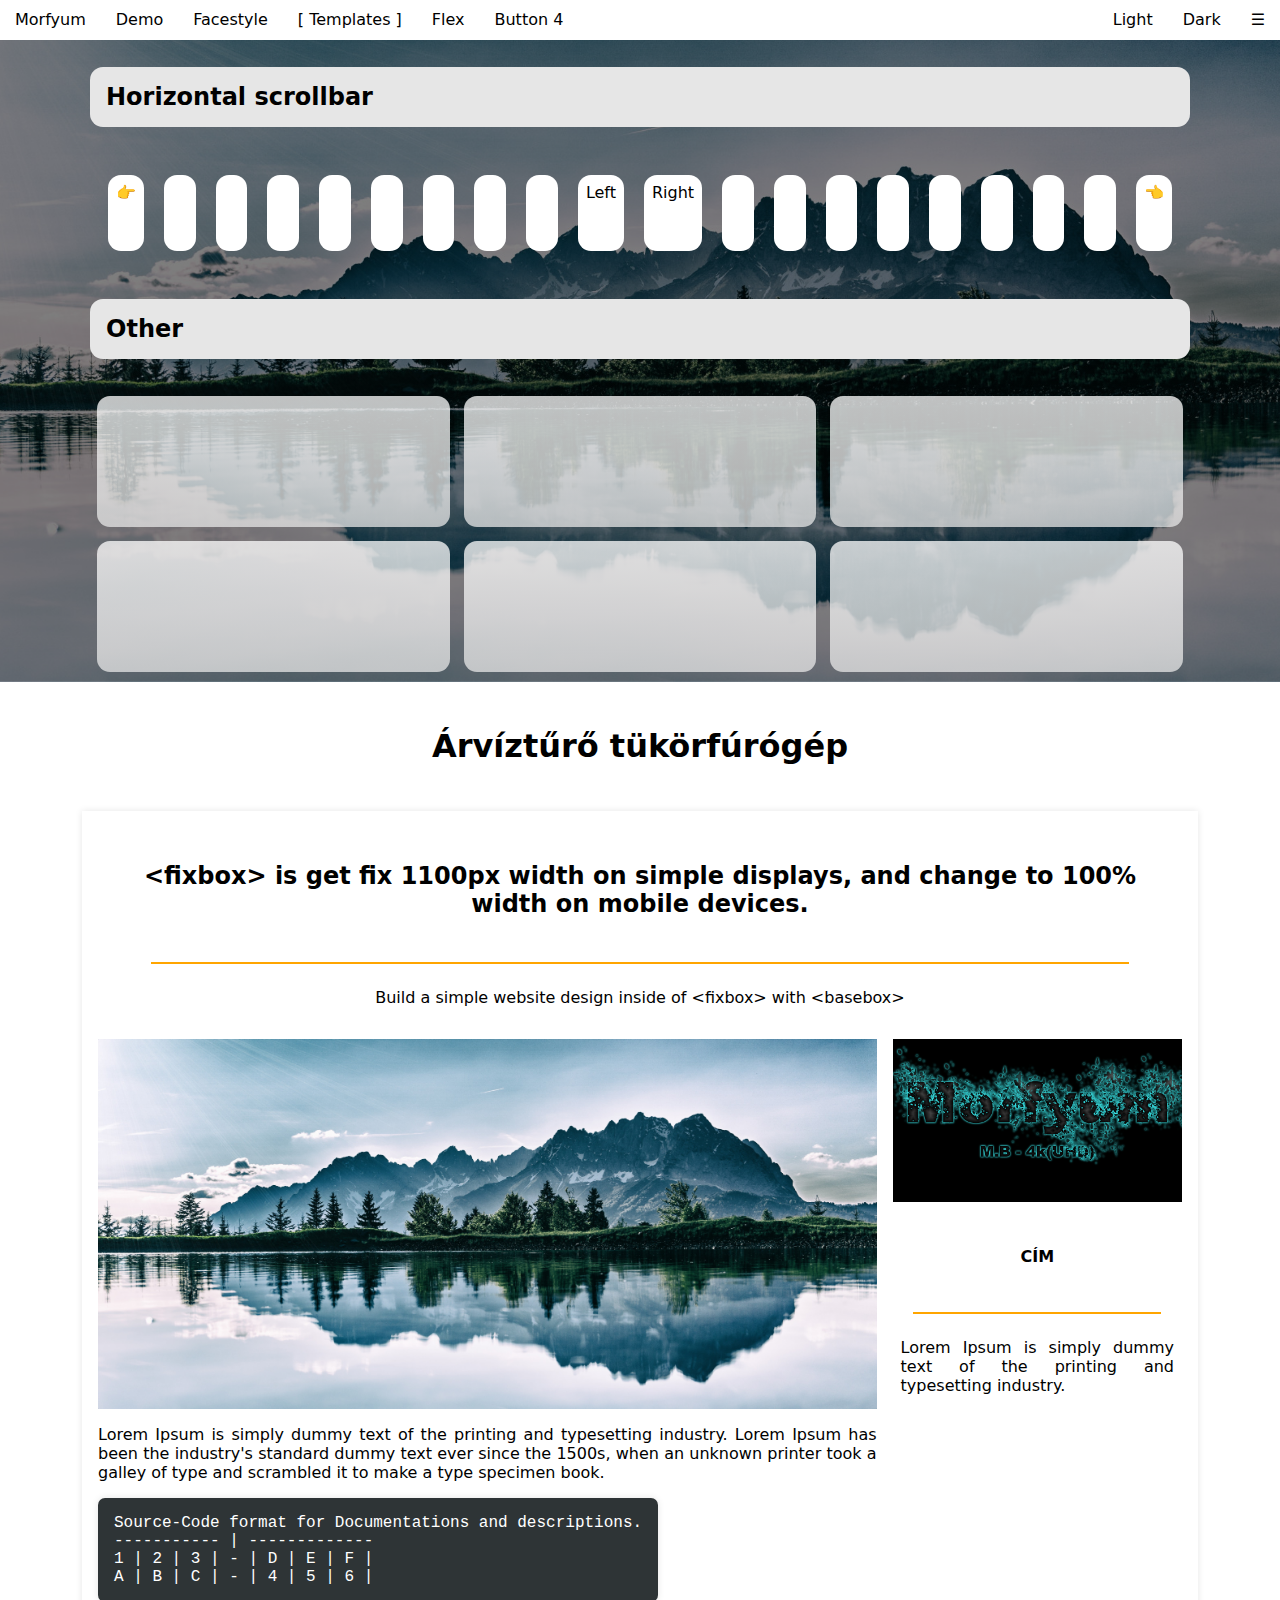
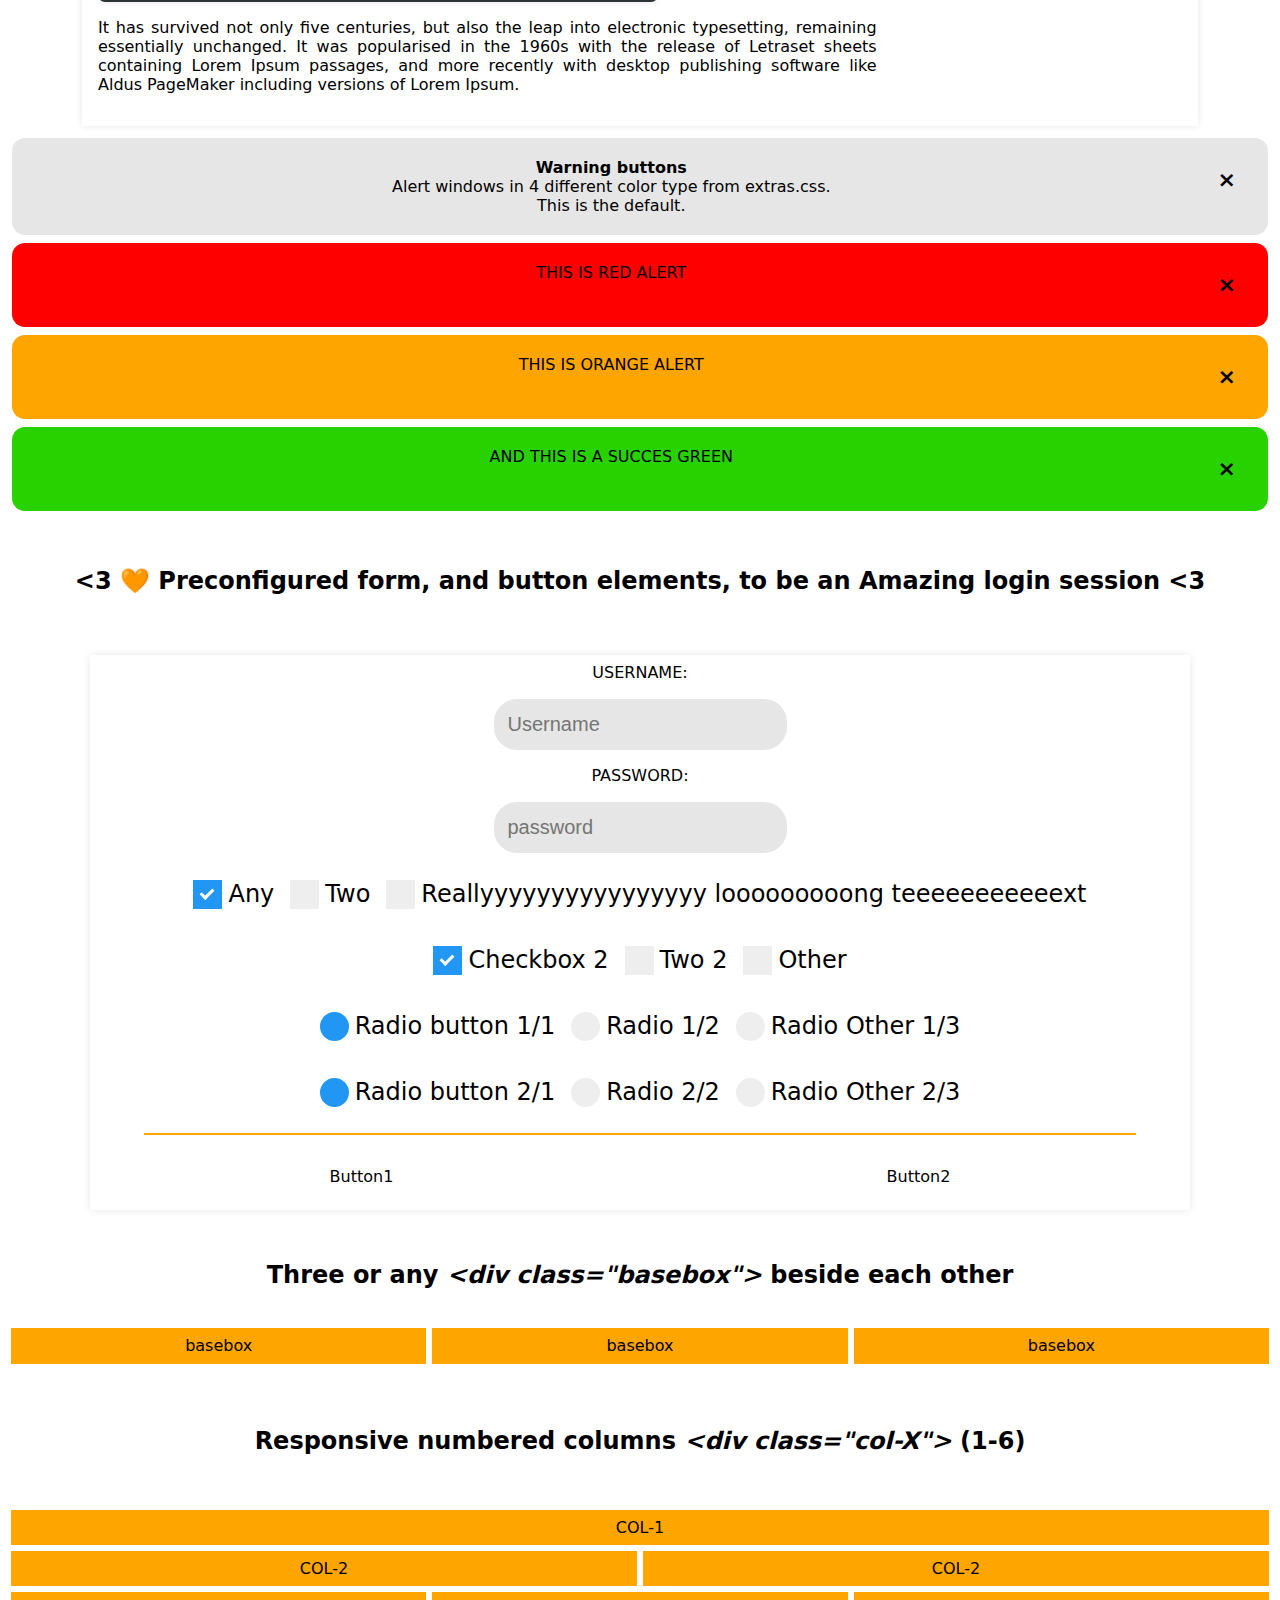
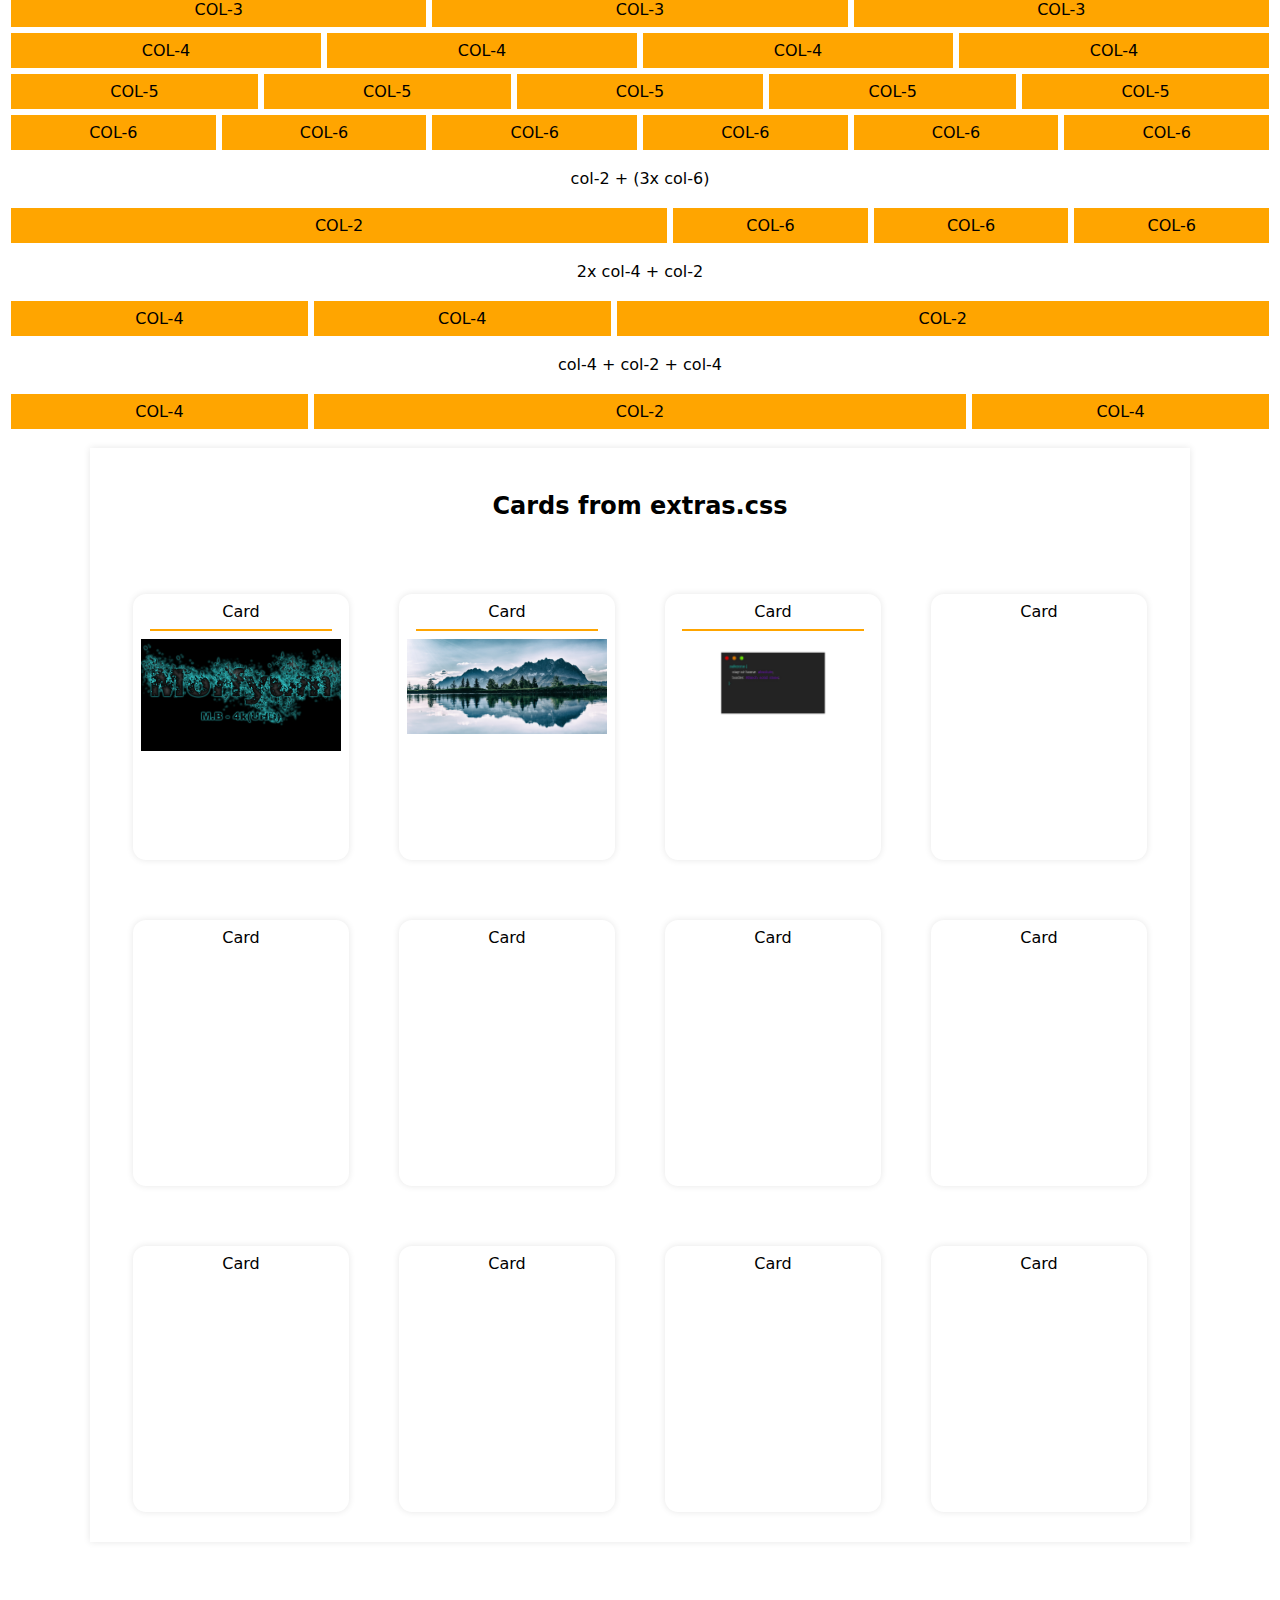
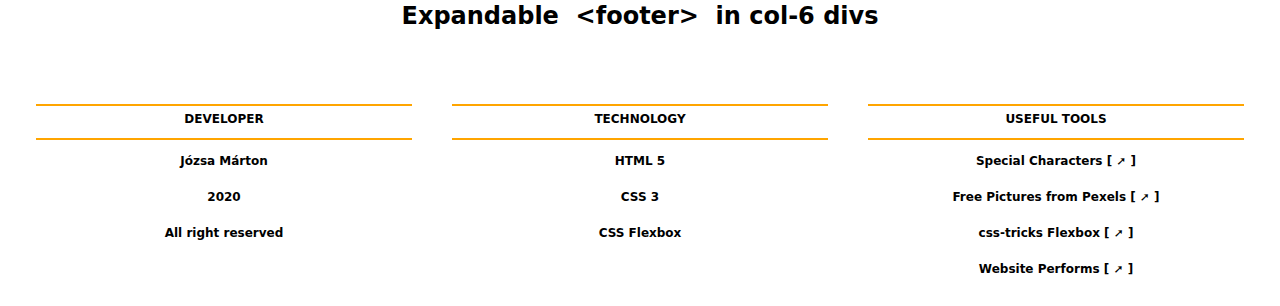
==== index.html @ 18e658c2 "🧪 Minord template changes" ====
<!DOCTYPE html>
<html lang="en">
<head>
    <meta charset="UTF-8">
    <meta name="viewport" content="width=device-width, initial-scale=1.0">
    <title>morfin</title>
	<meta
	    name="description"
	    content="Lightweight, easy, and transparant css framework for
		     beginners, and experts. This CSS use flexbox style
		     for a modern design. Maincss is self-documenting tool
		     for free. (SEO Audit)">

	<link rel="stylesheet" type="text/css" href="models/header.css">
	<link rel="stylesheet" type="text/css" href="maincss.css">
	<link rel="stylesheet" type="text/css" href="models/extras.css">
	<link rel="stylesheet" type="text/css" href="models/768p.css">
	<link rel="stylesheet" type="text/css" href="models/1280p.css">
	<link rel="stylesheet" type="text/css" href="models/2160p.css">

	<script>
		var theme = localStorage.getItem("theme");
		document.documentElement.className = theme
	</script>

</head>

<body>

	<header class="header-flex">
		<div class="header-flex-left-content">

			<nav class="header-flex-element">
				Morfyum
			</nav>

			<a href="./games/game-demo.html">
			<nav class="header-flex-element">
				Demo
			</nav>
			</a>


			<a href="models/facestyle/facestyle.html">
				<nav class="header-flex-element">
					Facestyle
				</nav>
			</a>

			<div onclick="headerDropdown()" class="header-flex-element">
				[ Templates ]
					<div id="headerDropdown" class="header-flex-dropdown">

						<div class="dropdown-background">

							<nav class="header-flex-element"> Menu 1 </nav>

							<nav class="header-flex-element"> Menu 2 </nav>

							<nav class="header-flex-element"> Menu 3 </nav>

						</div>

					</div>


			</div>

			<a href="./flex.html">
			<nav class="header-flex-element">
				Flex
			</nav>
			</a>

			<nav class="header-flex-element">
				Button 4
			</nav>


			<div class="header-flex-right-content">

				<div class="header-flex-element theme-button thb-light" onclick="setTheme('light')">
						Light
				</div>
				<div class="header-flex-element theme-button thb-dark" onclick="setTheme('dark')">
						Dark
				</div>

				<div onclick="settingsBar()" class="header-flex-element">
					☰
					<div id="settingsBar" class="header-flex-dropdown">
						<div class="dropdown-background">

							<nav class="header-flex-element basebox">
								Right menu Button 1
							</nav>

							<nav class="header-flex-element basebox">
								Right menu Button 2
							</nav>

						</div>
					</div>

				</div>


			</div>


		</div>
	</header>

	<!--header>
		<div class="topnav" id="myTopnav">
		    <a href="#mainpage" class="active">INDEX.html</a>
		    <a href="#">Bolt</a>
		    <a href="#blog">Blog</a>
		    <a href="#it-services">IT Services</a>
		    <div class="dropdown">
		        <div class="dropbtn">Egyéb
		            <i class="fa fa-caret-down"></i>
		        </div>
		        <div class="dropdown-content">
		            <a href="#">Link 1</a>
		            <a href="#">Link 2</a>
		            <a href="#">Link 3</a>
		        </div>
		    </div>
		    <a href="{% url 'about' %}">About</a>
		    <a href="javascript:void(0);" style="font-size:15px;" class="icon" onclick="myFunction()">&#9776;</a>

		    <a href="#login" class="rightnav">Login</a>
		    <a href="#regist" class="rightnav">Regist</a>
		</div>

		<script>
		    function myFunction() {
		        var x = document.getElementById("myTopnav");
		        if (x.className === "topnav") {
		            x.className += " responsive";
		        } else {
		            x.className = "topnav";
		        }
		    }
		</script>

	</header-->


<!--div class="popup">
		<span class="closebtn" onclick="this.parentElement.style.display='none';">&times;</span>
		<strong>Popup</strong><br>

	<div class="basebox row testbox">
	</div>

</div-->


<div class="basebox center img-background-index" >
	<div class="basebox row center">
		<div class="basebox over-title">
			<h2 class="text-left fg1 border-radius">Horizontal scrollbar</h2>
		</div>
	</div>

	<div class="basebox over-title center">
	<div class="horizontal-scroll">
		<div class="full-center top-box-link" id="tbl_first"><a href="#tbl_last">👉</a></div>
		<div class="center top-box-link"></div>
		<div class="center top-box-link"></div>
		<div class="center top-box-link"></div>
		<div class="center top-box-link"></div>
		<div class="center top-box-link"></div>
		<div class="center top-box-link"></div>
		<div class="center top-box-link"></div>
		<div class="center top-box-link"></div>
		<div class="full-center top-box-link">Left</div>
		<div class="full-center top-box-link">Right</div>
		<div class="center top-box-link"></div>
		<div class="center top-box-link"></div>
		<div class="center top-box-link"></div>
		<div class="center top-box-link"></div>
		<div class="center top-box-link"></div>
		<div class="center top-box-link"></div>
		<div class="center top-box-link"></div>
		<div class="center top-box-link"></div>
		<div class="full-center top-box-link" id="tbl_last"><a href="#tbl_first">👈</a></div>
	</div>
	</div>

	<div class="basebox row center">
		<div class="basebox over-title">
			<h2 class="text-left fg1 br">Other</h2>
		</div>
	</div>

	<div class="basebox over-title center margin">
		<div class="center col-3 top-wide-box-link"></div>
		<div class="center col-3 top-wide-box-link"></div>
		<div class="center col-3 top-wide-box-link"></div>
		<div class="center col-3 top-wide-box-link"></div>
		<div class="center col-3 top-wide-box-link"></div>
		<div class="center col-3 top-wide-box-link"></div>
	</div>

	<!--div class="basebox">
		<img src="02.jpg" alt="Background of index landing: Lake with mountains">
	</div-->

</div>

<div class="basebox row center margin">
	<h1>Árvíztűrő tükörfúrógép</h1>
</div>


<div class="basebox center">

	<div class="fixbox padding">

		<div class="basebox col padding center">
			<h2> &#60;fixbox&#62; is get fix 1100px width on simple displays, and change to 100% width on mobile devices.</h2><hr>
			<p>Build a simple website design inside of &#60;fixbox&#62; with &#60;basebox&#62;</p>
		</div>

		<div class="basebox col-2 padding text-justify">
			<img src="02.jpg" alt="lake with mountains example for post">
			<p>Lorem Ipsum is simply dummy text of the printing and typesetting industry. Lorem Ipsum has been the industry's standard dummy text ever since the 1500s, when an unknown printer took a galley of type and scrambled it to make a type specimen book.</p>
			<div class="source-code">
			Source-Code format for Documentations and descriptions.<br>
			----------- | -------------<br>
			1 | 2 | 3 | - | D | E | F |<br>
			A | B | C | - | 4 | 5 | 6 |
			</div>
			<p>It has survived not only five centuries, but also the leap into electronic typesetting, remaining essentially unchanged. It was popularised in the 1960s with the release of Letraset sheets containing Lorem Ipsum passages, and more recently with desktop publishing software like Aldus PageMaker including versions of Lorem Ipsum.</p>
		</div>

		<div class="basebox col-5 padding">

			<div class="basebox"  style=" align-self: flex-start;">


					<div class="basebox col">
						<img src="01.jpg" alt="Morfyum image in right menu">
					</div>
					<div class="basebox col padding">
						<h4>CÍM</h4><hr>
						<p>Lorem Ipsum is simply dummy text of the printing and typesetting industry.</p>
					</div>


			</div>

		</div>

	</div>

</div>


<div class="basebox row center margin">

	<div class="alert">
		<span class="closebtn" onclick="this.parentElement.style.display='none';">&times;</span>
		<strong>Warning buttons</strong><br>
		Alert windows in 4 different color type from extras.css. <br> This is the default.
	</div>
	<div class="alert red">
		<span class="closebtn" onclick="this.parentElement.style.display='none';">&times;</span>
		THIS IS RED ALERT
	</div>
	<div class="alert orange">
		<span class="closebtn" onclick="this.parentElement.style.display='none';">&times;</span>
		THIS IS ORANGE ALERT
	</div>
	<div class="alert green">
		<span class="closebtn" onclick="this.parentElement.style.display='none';">&times;</span>
		AND THIS IS A SUCCES GREEN
	</div>


</div>

<div class="basebox center margin padding">
	<h2>&#60;3 🧡 Preconfigured form, and button elements, to be an Amazing login session &#60;3</h2>
</div>

<div class="basebox center margin padding">

	<form class="fixbox">
		<div class="basebox col center padding">USERNAME:</div>
		<div class="basebox col center"><input type="text" placeholder="Username"></div>

		<div class="basebox col center padding">PASSWORD:</div>
		<div class="basebox col center"><input type="password" placeholder="password"></div>

		<div class="basebox margin-soft center padding">

			<label for="any" class="checkbox-label margin">
				Any
				<input id="any" type="checkbox" checked="checked">
				<span class="checkmark"></span>
			</label>

			<label for="two" class="checkbox-label margin">
				Two
				<input id="two" type="checkbox">
				<span class="checkmark"></span>
			</label>

			<label for="tooloong" class="checkbox-label margin">
				Reallyyyyyyyyyyyyyyyy looooooooong teeeeeeeeeeext
				<input id="tooloong" type="checkbox">
				<span class="checkmark"></span>
			</label>

		</div>
		<div class="basebox margin-soft center padding">
			<label for="checkbox2" class="checkbox-label margin">
				Checkbox 2
				<input id="checkbox2" type="checkbox" checked="checked">
				<span class="checkmark"></span>
			</label>
			<label for="two2" class="checkbox-label margin">
				Two 2
				<input id="two2" type="checkbox">
				<span class="checkmark"></span>
			</label>
			<label for="other2" class="checkbox-label margin">
				Other
				<input id="other2" type="checkbox">
				<span class="checkmark"></span>
			</label>
		</div>



		<div class="basebox margin-soft center padding">
			<label for="radiobutt01" class="checkbox-label margin">
				Radio button 1/1
				<input id="radiobutt01" type="radio" checked="checked" name="test01">
				<span class="radiomark"></span>
			</label>
			<label for="radio2" class="checkbox-label margin">
				Radio 1/2
				<input id="radio2" type="radio" name="test01">
				<span class="radiomark"></span>
			</label>
			<label for="radiOther" class="checkbox-label margin">
				Radio Other 1/3
				<input id="radiOther" type="radio" name="test01">
				<span class="radiomark"></span>
			</label>
		</div>

		<div class="basebox margin-soft center padding">
			<label for="radiobutt03" class="checkbox-label margin">
				Radio button 2/1
				<input id="radiobutt03" type="radio" checked="checked" name="test02">
				<span class="radiomark"></span>
			</label>
			<label for="radio4" class="checkbox-label margin">
				Radio 2/2
				<input id="radio4" type="radio" name="test02">
				<span class="radiomark"></span>
			</label>
			<label for="radiOther2" class="checkbox-label margin">
				Radio Other 2/3
				<input id="radiOther2" type="radio" name="test02">
				<span class="radiomark"></span>
			</label>
		</div>

		<hr>
		<div class="basebox row padding gap">
			<div class="basebox button center">Button1</div>
			<div class="basebox button center">Button2</div>
		</div>

	</form>

</div>


<div class="basebox margin center">
	<h2>Three or any <i>&#60;div class="basebox"&#62;</i> beside each other</h2>
	<div class="basebox margin-soft center padding testbox" >basebox</div>
	<div class="basebox margin-soft center padding testbox" >basebox</div>
	<div class="basebox margin-soft center padding testbox" >basebox</div>
</div>

<div class="basebox margin">
	<div class="basebox col margin center padding">
		<h2>Responsive numbered columns <i>&#60;div class="col-X"&#62;</i> (1-6)</h2>
	</div>

	<div class="testbox col-1 margin-soft padding center ">
   		COL-1
	</div>
	<div class="testbox col-2 margin-soft padding center">
	   COL-2
	</div>
	<div class="testbox col-2 margin-soft padding center">
	   COL-2
	</div>

	<div class="testbox col-3 margin-soft padding center">
	   COL-3
	</div>
	<div class="testbox col-3 margin-soft padding center">
	   COL-3
	</div>
	<div class="testbox col-3 margin-soft padding center">
	   COL-3
	</div>

	<div class="testbox col-4 margin-soft padding center">
	   COL-4
	</div>
	<div class="testbox col-4 margin-soft padding center">
	   COL-4
	</div>
	<div class="testbox col-4 margin-soft padding center">
	   COL-4
	</div>
	<div class="testbox col-4 margin-soft padding center">
	   COL-4
	</div>

	<div class="testbox col-5 margin-soft padding center">
	   COL-5
	</div>
	<div class="testbox col-5 margin-soft padding center">
	   COL-5
	</div>
	<div class="testbox col-5 margin-soft padding center">
	   COL-5
	</div>
	<div class="testbox col-5 margin-soft padding center">
	   COL-5
	</div>
	<div class="testbox col-5 margin-soft padding center">
	   COL-5
	</div>

	<div class="testbox col-6 margin-soft padding center">
	   COL-6
	</div>
	<div class="testbox col-6 margin-soft padding center">
	   COL-6
	</div>
	<div class="testbox col-6 margin-soft padding center">
	   COL-6
	</div>
	<div class="testbox col-6 margin-soft padding center">
	   COL-6
	</div>
	<div class="testbox col-6 margin-soft padding center">
	   COL-6
	</div>
	<div class="testbox col-6 margin-soft padding center">
	   COL-6
	</div>

<div class="basebox col margin padding center">col-2 + (3x col-6)</div>

	<div class="testbox col-2 margin-soft padding center">
   		COL-2
	</div>
	<div class="testbox col-6 margin-soft padding center">
	   COL-6
	</div>
	<div class="testbox col-6 margin-soft padding center">
	   COL-6
	</div>
	<div class="testbox col-6 margin-soft padding center">
	   COL-6
	</div>

	<div class="basebox col margin padding center">2x col-4 + col-2</div>
	<div class="testbox col-4 margin-soft padding center">
   		COL-4
	</div>
	<div class="testbox col-4 margin-soft padding center">
   		COL-4
	</div>
	<div class="testbox col-2 margin-soft padding center">
   		COL-2
	</div>

	<div class="basebox col margin padding center">col-4 + col-2 + col-4</div>
	<div class="testbox col-4 margin-soft padding center">
   		COL-4
	</div>
	<div class="testbox col-2 margin-soft padding center">
   		COL-2
	</div>
	<div class="testbox col-4 margin-soft padding center">
   		COL-4
	</div>

</div>


<div class="basebox margin center" style="">
	<div class="fixbox margin center">
		<div class="basebox col margin center"><h2>Cards from <strong>extras.css</strong></h2></div>
		<div class=" center card" style="">
			Card<hr>
			<a href="01.jpg">
				<img src="01.jpg" alt="Basebox example: morfyum">
			</a>
		</div>
		<div class=" center card" style="">
			Card<hr>
			<a href="02.jpg">
				<img src="02.jpg" alt="Basebox example: Lake with mountains">
			</a>
		</div>
		<div class=" center card" style="">Card<hr><a href="03.jpg"><img src="03.jpg" alt="Basebox example: stay-at-home css"></a></div>
		<div class=" center card" style="">Card</div>
		<div class=" center card" style="">Card</div>
		<div class=" center card" style="">Card</div>
		<div class=" center card" style="">Card</div>
		<div class=" center card" style="">Card</div>
		<div class=" center card" style="">Card</div>
		<div class=" center card" style="">Card</div>
		<div class=" center card" style="">Card</div>
		<div class=" center card" style="">Card</div>
	</div>
</div>

<div class="basebox margin center padding">
   <h2>Expandable &#160;&#60;footer&#62;&#160; in col-6 divs</h2>
</div>


<footer class="basebox center">

	<div class="basebox col-6">
		<hr><div class="basebox col center">DEVELOPER</div><hr>
		<div class="basebox col center padding">Józsa Márton</div>
		<div class="basebox col center padding">2020</div>
		<div class="basebox col center padding">All right reserved</div>
		<div class="basebox col center padding"></div>
	</div>

	<div class="basebox col-6">
		<hr><div class="basebox col center">TECHNOLOGY</div><hr>
		<div class="basebox col center padding">HTML 5</div>
		<div class="basebox col center padding">CSS 3</div>
		<div class="basebox col center padding">CSS Flexbox</div>
		<div class="basebox col center padding"></div>
	</div>

	<div class="basebox col-6">
		<hr><div class="basebox col center">USEFUL TOOLS</div><hr>
		<div class="basebox col center padding"><a href="https://www.whatsmyip.org/html-characters/" target="blank_10">Special Characters [ ➚ ]</a></div>
		<div class="basebox col center padding"><a href="https://www.pexels.com/" target="blank_10">Free Pictures from Pexels [ ➚ ]</a></div>
		<div class="basebox col center padding"><a href="https://css-tricks.com/snippets/css/a-guide-to-flexbox/" target="blank_10">css-tricks Flexbox [ ➚ ]</a></div>
		<div class="basebox col center padding"><a href="https://web.dev/measure/" target="blank_11">Website Performs [ ➚ ]</a></div>
	</div>

</footer>

</body>
</html>


<script>
	/* Set Theme with buttons */
	function setTheme(theme) {
		document.documentElement.className = theme
		localStorage.setItem("theme", theme);
		theme = localStorage.getItem("theme");
	}
</script>

<script>
 	/* When the user clicks on the button,
	toggle between hiding and showing the dropdown content */
	function headerDropdown() {
		document.getElementById("headerDropdown").classList.toggle("show");
	}

	function settingsBar() {
		document.getElementById("settingsBar").classList.toggle("show");
	}

	// Close the dropdown if the user clicks outside of it
	window.onclick = function(event) {
		if (!event.target.matches('.header-flex-element')) {
		    var dropdowns = document.getElementsByClassName("header-flex-dropdown");
		    var i;
		    for (i = 0; i < dropdowns.length; i++) {
				var openDropdown = dropdowns[i];
				if (openDropdown.classList.contains('show')) {
					openDropdown.classList.remove('show');
				}
		    }
		}
	}
</script>
---- models/header.css ----
.topnav {
    overflow: hidden;
    background-color: rgba(51, 51, 51, 1); #333333
}

.topnav a {
    float: left;
    display: block;
    color: #fff;
    text-align: center;
    padding: 14px 16px;
    text-decoration: none;
    font-size: 17px;
}

.active {
    /*background-color: rgba(200, 200, 200);*/
    background-color: rgba(240, 240, 240);
    color: #000 !important;
}

.topnav .icon {
    display: none;
}

.dropdown {
    float: left;
    overflow: hidden;
}

.dropdown .dropbtn {
font-size: 17px;
border: none;
outline: none;
color: white;
padding: 14px 16px;
background-color: inherit;
font-family: inherit;
margin: 0;
}

.dropdown-content {
display: none;
position: absolute;
background-color: #f9f9f9;
min-width: 160px;
box-shadow: 0px 8px 16px 0px rgba(0,0,0,0.2);
z-index: 1;
}

.dropdown-content a {
float: none;
color: black;
padding: 12px 16px;
text-decoration: none;
display: block;
text-align: left;
}

.topnav a:hover, .dropdown:hover .dropbtn {
background-color: #555;
color: white;
}

.dropdown-content a:hover {
background-color: #ddd;
color: black;
}

.dropdown:hover .dropdown-content {
display: block;
}

@media screen and (max-width: 768px) {
    .topnav a:not(:first-child), .dropdown .dropbtn {
        display: none;
    }
    .topnav a.icon {
        float: right;
        display: block;
    }
}

@media screen and (max-width: 768px) {
    .topnav.responsive {position: relative;}
    .topnav.responsive .icon {
    position: absolute;
    right: 0;
    top: 0;
    }
    .topnav.responsive a {
    float: none;
    display: block;
    text-align: left;
    }
    .topnav.responsive .dropdown {float: none;}
    .topnav.responsive .dropdown-content {position: relative;}
    .topnav.responsive .dropdown .dropbtn {
    display: block;
    width: 100%;
    text-align: left;
    }
}

/* SELF */
.rightnav{
    float: right;
    right: 0px;
    margin-right: 0px;
    text-align: right;
    display: inline-flex;
}

@media screen and (min-width: 2160px) {

	.topnav a {
	  font-size: 3rem;
	}
	.dropdown .dropbtn {
	  font-size: 3rem;
	}

}
---- maincss.css ----
/* Move all css file into the one "productcss.css" file.
	find . -name "*.css" -exec cat {} \; > productcss.css. */

/* ##### IMPORTED ITEMS ##### */
/*@import "models/header.css";
@import "models/768p.css";
@import "models/1280p.css";
@import "models/2160p.css";
@import "models/extras.css";*/

/* import google-fonts */
/*
@import url('https://fonts.googleapis.com/css?family=Work+Sans:100,200,300,400,500,600,700,800,900&display=swap&subset=latin-ext');
*/
/* ##### IMPORTED ITEMS END ##### */

/*
  GUIDE-FLEXBOX: https://css-tricks.com/snippets/css/a-guide-to-flexbox/
  GUIDE-GRID: https://css-tricks.com/snippets/css/complete-guide-grid/
*/

/* ##### GLOBAL VARIABLES ##### */
:root,
:root.light {
    --default-background: rgba(255, 255, 255, 1);
    --default-font: rgba(0, 0, 0, 1);
    --default-item: rgba(230, 230, 230, 1);
}
:root.dark {
    --default-background: rgba(46, 52, 54, 1);
    --default-font: rgba(255, 255, 255, 1);
    --default-item: rgba(30, 30, 30, 1);
}
:root {
    /* COLOR DEFINITIONS */
    --default-orange: rgba(255, 165, 0, 1);
    --default-red: rgba(255, 0, 0, 1);
    --default-green: rgba(40, 210, 0, 1);

    /* STYLE DEFINITIONS*/
    --default-border-radius: var(--border-radius);
    --default-padding: var(--padding) ;
    --default-margin: var(--margin);

    --border-radius-hard: 27px;
    --border-radius:13px;
    --border-radius-soft: 7px;

    --padding-hard: 1rem;
    --padding: 0.5rem;
    --padding-soft: 3px;

    --margin-hard: 1rem;
    --margin: 0.5rem;
    --margin-soft: 3px;
}

/***  GLOBAL VARIABLES END  ***/

html {
    scroll-behavior: smooth;
}

body{
    margin: 0;
    padding: 0;

    font-family: system-ui;
    font-size: 1rem;

    background-color: var(--default-background);
    color: var(--default-font);
}

.testbox{
    background-color: var(--default-orange) !important;
}

/* MAIN CONTAINER CLASSES */
.basebox {
    display: flex;
    flex-grow: 1;
    min-height: 20px;
    align-items: stretch;
    flex-wrap: wrap;

    max-width: 100%;

    /*align-self: flex-start; /*Felülírja a függőleges kitöltést*/
    /*flex-basis: auto;*/
    /*flex-direction: row;*/
}

.gap {
    row-gap: 30px;
    column-gap: 30px;
}

.vertical-scroll {
    overflow: scroll;
}

.horizontal-scroll {
    display: flex;
    overflow: scroll;
    min-height: 20px;
    align-items: stretch;
    padding: var(--padding);
    flex-wrap: nowrap !important;
    justify-content: flex-start !important;
    transition: transitionZ(-10px);
}

.fixbox{
  width: 1100px;

  display: flex;
  min-height: 20px;

  align-items: stretch;

  flex-wrap: wrap;

  box-shadow: 0px 0px 7px var(--default-item);
  /*box-shadow: 0px 0px 7px 1px var(--default-item);*/
  /*background-color: rgba(54, 54, 54, 1);*/
  /*background-color: var(--default-item)*/
}

/* MAIN CONTAINER CLASSES END*/

/* Display: none in 768p.css */
.hide-on-mobile{}

/* *** DESIGN ELEMENTS *** */

.bg1 { background-color: var(--default-background); }
.fg1 { background-color: var(--default-item); }

.padding { padding: var(--padding) }
.padding-soft { padding: var(--padding-soft) }
.padding-hard { padding: var(--padding-hard) }

.margin{margin: var(--margin)}
.margin-soft{margin: var(--margin-soft)}
.margin-hard{margin: var(--margin-hard)}

.text-left{text-align: left;}
.text-center{text-align: center; justify-content: center;}
.text-justify{text-align: justify;}
.text-right{text-align: right;}

.border-radius { border-radius: var(--border-radius) }
.border-radius-soft { border-radius: var(--border-radius-soft) }
.border-radius-hard { border-radius: var(--border-radius-hard) }

.br {border-radius: var(--border-radius)}
.br-soft {border-radius: var(--border-radius-soft)}
.br-hard {border-radius: var(--border-radius-hard)}

/* *** DESIGN ELEMENTS END *** */

.item-top {align-items: flex-start }
.item-center{align-items: center}
.item-bottom{ align-items: flex-end}

.center{
  text-align: center;
  justify-content: center;
  /* align-items: center; /* full-center */
}
.full-center{
  text-align: center;
  justify-content: center;
  align-items: center; /* full-center */
}

.row {
  min-height: 20px;
  flex-basis: 100%;

  flex-grow: 1;

}

.col{
  min-height: 20px;
  flex-basis: 100%;

  flex-grow: 1;

  /* A nowrap nem engedi a doboz tartalmát új sorba törni. Ha túl nagy, ki fog lógni */
  /*flex-wrap: nowrap;*/
 /* flex-basis: 100%;
  /*flex-direction: column !important;*/
}

.col-1{/* 1/1 = 100% */
  width: 100%;
  flex-grow: 6;
  flex-shrink: 1;
}

.col-2{ /* 1/2 = 50% */
  width: 45%;
  min-width: 400px;
  flex-grow: 5;
  flex-shrink: 2;
}

.col-3{ /* 1/3 = 33% */
  min-width: 30%;

  flex-grow: 4;
  flex-shrink: 3;
}

.col-4{ /* 1/4 = 25% */
  width: 19%;
  min-width: 265px;
  flex-grow: 3;
  flex-shrink: 4;
}
.col-5{ /* 1/5 = 20% */
  width: 16%;
  min-width: 210px;
  flex-grow: 2;
  flex-shrink: 5;
}
.col-6{ /* 1/6 = 20% */
  width: 13%;
  min-width: 155px;
  flex-grow: 1;
  flex-shrink: 6;
}

/* BUTTON */
.button{
    min-height: 15px;

    padding: 1rem;
    text-align: center;
    border-radius: 0.2rem;

    /*margin: 7px;*/

    /*box-shadow: 0px 0px 1px 1px;*/
    /*border: 1px solid #ccc;*/
    /*box-shadow: 0px 0px 7px var(--default-item);*/
    /*background-color: var(--default-background);*/
}
.button:hover{
    cursor: -webkit-grab;
    cursor: grab;
    background-color: var(--default-item);
}
/* BUTTON END */

footer{
  min-height: 150px;

  display: flex;
  /*margin-bottom: 0px;*/

  /*align-items: flex-start; */

  font-size: 9pt;
  font-weight: 600;

  padding: 1rem;
  /*color: var(--font-color-for-dark);*/
  color: var(--default-font);
  background-color: var(--default-background);
}

fieldset{ border: 1px solid;}

input{
  min-height: 20px;
  margin: 0.5rem;
  padding: 0.75rem;
  font-size: 1.25rem;
  outline: none;
  border-radius: 23px;
  color: var(--default-font);
  background-color: var(--default-item);
  border: 2px solid var(--default-item);
  /*box-shadow: 0px 0px 7px var(--default-item);*/
}

img{
  width: 100%;
  max-height: 100%;
  object-fit: cover;
  object-position: top center;

  background-repeat: no-repeat;
  background-position: top, center;
  background-size: cover;
}

hr {
    display: block;
    width: 90%;
    border: 1px solid var(--default-orange);
    height: 0px;
}

h1, h2, h3, h4, h5, h6 {
    width: 100%;
    /*background-color: var(--default-item);*/
    padding: var(--padding-hard);
    /*border-radius: var(--default-border-radius);*/
}

p {text-align: justify;}

/* LINK FORMATS */
	a:link {text-decoration: none; color: var(--default-font);}
	a:visited {color: var(--default-font);}
	a:hover {color: var(--default-orange);}
	a:active {color: var(--default-font);}
/* LINK FORMATS END*/

/*	CHECKBOX LABEL DESIGN
	SOURCE: https://www.w3schools.com/howto/howto_css_custom_checkbox.asp
*/
/* Customize the label (the container) */
.checkbox-label {
  display: block;
  text-align: left;
  position: relative;
  padding-left: 35px;
  cursor: pointer;
  font-size: 1.5rem; /*orig: 22px*/
  -webkit-user-select: none;
  -moz-user-select: none;
  -ms-user-select: none;
  user-select: none;
  background-color: ;
}

/* Hide the browser's default checkbox */
.checkbox-label input {
  position: absolute;
  opacity: 0;
  cursor: pointer;
  height: 0;
  width: 0;
}

/* Create a custom checkbox */
.checkmark {
  position: absolute;
  top: 0;
  left: 0;
  height: 29px;
  width: 29px;
  background-color: #eee;
}
.radiomark {
  position: absolute;
  top: 0;
  left: 0;
  height: 29px;
  width: 29px;
  border-radius: 50%;
  background-color: #eee;
}

/* On mouse-over, add a grey background color */
.checkbox-label:hover input ~ .checkmark {
  background-color: #ccc;
}
.checkbox-label:hover input ~ .radiomark {
  background-color: #ccc;
}


/* When the checkbox is checked, add a blue background */
.checkbox-label input:checked ~ .checkmark {
  background-color: #2196F3;
}
.checkbox-label input:checked ~ .radiomark {
  background-color: #2196F3;
}

/* Show the indicator (dot/circle) when checked */
.checkbox-label input:checked ~ .radiomark:after {
  display: block;
}
/* Style the indicator (dot/circle) */
.checkbox-label .radiomark:after {
  top: 9px;
  left: 9px;
  width: 8px;
  height: 8px;
  border-radius: 50%;
  background: white;
}

/* Create the checkmark/indicator (hidden when not checked) */
.checkmark:after {
  content: "";
  position: absolute;
  display: none;
}

/* Show the checkmark when checked */
.checkbox-label input:checked ~ .checkmark:after {
  display: block;
}

/* Style the checkmark/indicator */
.checkbox-label .checkmark:after {
  left: 10px;
  top: 6px;
  width: 5px;
  height: 10px;
  border: solid white;
  border-width: 0 3px 3px 0;
  -webkit-transform: rotate(45deg);
  -ms-transform: rotate(45deg);
  transform: rotate(45deg);
}
/* CHECKBOX LABEL DESIGN END*/


/* EDIT SCROLLBAR */
::-webkit-scrollbar {
    width: 10px;
}
::-webkit-scrollbar-track {
    background-color: var(--default-background);
}
::-webkit-scrollbar-thumb {
    background: var(--default-item);
    border-radius: 13px;
}
::-webkit-scrollbar-thumb:hover {
    background: #555;
}
---- models/extras.css ----
/* INDEX BACKGROUND MENU*/
.img-background-index{
  width: 100%;
  height: auto;
  align-items: stretch;
  /*background-image: url("../02.jpg");*/
  background: linear-gradient( rgba(0, 0, 0, 0.5), rgba(0, 0, 0, 0.5) ), url('../02.jpg');
  background-repeat: no-repeat;
  background-position: center, center;
  background-size: cover;
}

.over-title{
  max-width: 1100px;
  margin: 7px 7px 3px 7px;
  color: var(--font-color-for-dark);
  border-radius: 0.5rem;
  /*background-color: rgba(0, 0, 0, 0.4)*/
}

.top-box-link{
  width: 60px;
  height: 60px;

  margin: 10px;
  border-radius: var(--default-border-radius); /* 1rem before*/
  padding: 0.5rem;
  /*box-shadow: 0px 0px 7px 1px;*/
  /*box-shadow: 0px 0px 7px var(--default-item);*/
  color: var(--default-font);

  background-color: var(--default-background);
  /*background-image: linear-gradient(to bottom,#fff 0,#e0e0e0 100%);*/
}

.top-wide-box-link{
  width: 300px;
  height: 115px;

  margin: 7px;
  border-radius: var(--default-border-radius);
  padding: 0.5rem;
  /* box-shadow: 0px 0px 7px 1px #000;*/
  color: var(--default-font);

  opacity: 0.75;
  background-image: linear-gradient(to bottom, var(--default-background) 0, var(--default-item) 100%);
  /*background-image: linear-gradient(to bottom,rgba(46, 52, 54, 0.75) 0,rgba(0, 0, 0, 0.9) 100%);*/
}


.source-code{
  color: rgba(255, 255, 255);
  padding: 1rem;
  /*margin: 0;*/
  font-family: "Courier New", Courier, monospace;
  border-radius: 7px;
  box-shadow: 0px 0px 7px var(--default-item);
  /*border: 1px solid #111;*/
  background-color: rgba(46, 52, 54, 1);
}

/**/
.image-slide{
  display: none;

  /*object-fit: cover;
  object-position: top center;*/

  width: 100%;
  max-height: 100%;
}

#unique-slideshow{
  width: 900px;
  height: 460px;

  margin: 0 0.5rem 0 0.5rem;
  padding: 0;

  background-repeat: no-repeat;
  background-position: top, center;
  background-size: cover;

  /*background-color: orange;*/
}
/**/

/* Out of use*/
.adbox{
  max-width: 300px;
  width: 200px;
  min-width: 200px;
  max-height: 460px;
  overflow-y: auto;
  overflow-x: hidden;


  padding: 0.5rem;
  text-align: justify;
  font-size: 1vw;
  flex-shrink: 4;


  /*background-color: orange;*/
}

/* CARD */

.card{
  width: 200px;
  height: 250px;

  margin: 30px 25px 30px 25px;
  padding: 0.5rem;

  border-radius: var(--default-border-radius);
  transition: 0.75s;
  box-shadow: 0px 0px 7px var(--default-item);
  background-color: var(--default-background);
}

.card:hover{
  width: 220px;
  height: 270px;

  margin: 10px 15px 10px 15px;

  /*transform:rotate(4deg) translate(5%);*/
  /*background-color: var(--default-background);*/


  background: linear-gradient(45deg,  rgba(255, 255, 255), rgba(140, 140, 140, 0.5));
  background-size: 200% 100%;
  background-position:right bottom;

}

/* BACKGROUND GRADIENT INFINITY EFFECT
   EATING CUP, DO NOT USE IT XD
*/

#background-gradient{
	background: linear-gradient(-45deg, #ffff, #333333, #23a6d5, #23d5ab);
	background-size: 400% 400%;
	animation: gradient 15s ease infinite;
}

@keyframes gradient {
	0% {
		background-position: 0% 50%;
	}
	50% {
		background-position: 100% 50%;
	}
	100% {
		background-position: 0% 50%;
	}
}


/*  CSS ALERT
CODE EXAMPLE:

<div class="alert">
	<span class="closebtn" onclick="this.parentElement.style.display='none';">&times;</span>
	<strong>Danger!</strong> Indicates a dangerous or potentially negative action.
</div>

*/
.red{
  background-color: var(--default-red) !important;
}
.orange{
  background-color: var(--default-orange) !important;
}
.green{
  background-color: var(--default-green) !important;
}

.alert {
  width: 100%;
  margin: 0.25rem;
  padding: 20px;
  border-radius: var(--default-border-radius);
  background-color: var(--default-item);
  color: var(--default-font)
}

.closebtn {
  margin-left: 15px;
  font-weight: bold;
  float: right;
  font-size: 22px;
  line-height: 20px;
  cursor: pointer;
  transition: 0.3s;
  padding: 0.75rem;
  color: var(--default-font);
}


/* FLEXBOX POPUP 2022-03-26 */
.popup {
    display: flex;
    position: fixed;
    left: 0;
    right: 0;
    top: 0px; /*35px*/
    bottom: 0;

    margin: 0.5rem 10rem 0.5rem 10rem;

    border-radius: var(--default-border-radius);

    /*
    flex-direction: column;
    justify-content: center;
    align-items:center;
    */

    /*align-self: flex-start; /*Felülírja a függőleges kitöltést*/
    align-items: stretch;
    /*flex-basis: auto;*/
    /*flex-direction: row;*/
    flex-grow: 1;
    flex-wrap: wrap;

    z-index: 100;

    width: auto;
    padding: 20px;
    box-shadow: 0px 0px 7px var(--default-item);
    color: var(--default-font);
    background-color: var(--default-background);
}



/* NEW FLEXBOX HEADER  2022-03-26*/

.header-flex {
    display: flex;
    min-height: 40px;
    align-items: stretch;
    flex-wrap: wrap;
    flex-grow: 1;
    background-color: var(--default-background);
}
/* LEFT AND RIGHT CONTENT CONTAINERS */
.header-flex-left-content{
    display: flex;
    align-items: stretch;
    flex-grow: 1;
    flex-wrap: wrap;

}
.header-flex-right-content{
    display: flex;
    align-items: stretch;
    flex-grow: 1;
    flex-wrap: wrap;
    justify-content: flex-end;
}


.header-flex-element{
    display: flex;

    /* top right bottom left*/
    
    margin: 3px 2px 3px 2px;
    padding: 7px 13px 7px 13px;

    border-radius: 23px;

    /*align-self: flex-start; /*Felülírja a függőleges kitöltést*/
    /*align-items: stretch;*/
    /*flex-basis: auto;*/
    /*flex-direction: row;*/

    /*
    flex-grow: 1;
    flex-wrap: wrap;
    */

    background-color: inherit;

    /*background-color: rgba(240, 240, 240)*/

    -webkit-user-select: none; /* Safari */
    -moz-user-select: none; /* Firefox */
    -ms-user-select: none; /* IE10+/Edge */
    user-select: none; /* Standard */
}

.header-flex-element:hover{
    display: flex;
    background-color: var(--default-item);
}


.header-flex-dropdown{
    display: none;
    background-color: inherit;
    background-color: rgba(0, 0, 0, 0) !important;
    margin: 26px 0 0 0;
}

.dropdown-background {
    display: flex;
    min-height: 20px;
    align-items: stretch;
    flex-grow: 1;
    flex-wrap: wrap;

    border-radius: 13px;
    box-shadow: 0px 0px 7px var(--default-item);
    background-color: var(--default-background);
}

/* MODIFY: .header-flex-dropdwon under
.header-flex-element:hover */
/*
.header-flex-element:hover .header-flex-dropdown {
    position: absolute;
    display: flex;

    min-height: 20px;
    align-items: stretch;
    flex-grow: 1;
    flex-wrap: wrap;

    right: 0;
    left: 0;

    border-radius: 13px;

    padding: 10px;
    background-color: var(--default-background);
    color: var(--default-font);
}
*/

.show {
    position: absolute;
    display: flex;

    min-height: 20px;
    align-items: stretch;
    flex-grow: 1;
    flex-wrap: wrap;

    right: 0;
    left: 0;

    padding: 7px;
    background-color: var(--default-background);
    color: var(--default-font);
}
---- models/768p.css ----
@media screen and (max-width: 768px) {
/* For Small screen devices.
This is the most smaller screen in phone family */


	/* MAINCSS.CSS */

	.hide-on-mobile{
		display: none;
	}

	.fixbox{
		width: 100%;
		  box-shadow: 0px 0px 0px 0px;
		  /*border: 1px solid #ccc;*/
		/*box-shadow: 0px 0px 7px 1px;*/
	}

	.col-1{
		width: 100%;
		min-width: auto;
	}
	.col-2{
		width: 100%;
		min-width: auto;
	}
	.col-3{
		width: 100%;
		min-width: auto;
	}
	.col-4{
		width: 100%;
		min-width: auto;
	}
	.col-5{
		width: 100%;
		min-width: auto;
	}
	.col-6{
		width: 100%;
		min-width: auto;
	}

	#unique-slideshow{
		width: 100%;
		height: 200px !important;
		margin: 0rem;
		align-items: flex-start;
		background-color: orange;
	}

	hr {
		width: 100%;
	}

	.checkbox-label{
		width: 100%;
	}
	/* MAINCSS.CSS END */

	 /* EXTRAS.CSS */
	.adbox{
		display: none;
	}


	.card{
		width: 100%;
		height: auto;
		margin: 10px 10px 10px 10px;
	}
	.card:hover{
		width: 100%;
		height: auto;
		margin: 10px 10px 10px 10px;
	}

	.top-box-link{
	  width: 85px;
	  height: 85px;

	}
	/* EXTRAS.CSS END */

	.popup {
		margin: 0.5rem 0.5rem 0.5rem 0.5rem;
	}

	/* HIDE SCROLLBAR ON MOBILE VIEW*/
	::-webkit-scrollbar {
		display: none
	}

}
---- models/1280p.css ----
@media screen and (max-width: 1366px) {

	#unique-slideshow{
	  width: 300px;
	  height: 350px;
	}
	.adbox{
	  width: 100px;
	  min-width: 100px;
	  max-height: 350px;
	}

}
---- models/2160p.css ----
@media screen and (min-width: 2160px) {

	body{
	  font-size: 2rem;
	}

	.basebox{
	  font-size: 2rem;
	}

	header{
	  /*width: 2160px !important;
	  text-align: center;
	  margin: auto;*/
	}

	.adbox{
	  font-size: 1.5rem;
	}

	#unique-slideshow{
	  width: 2000px;
	  height: 1000px;
	}

	footer{
	  font-size: 2rem;
	}
}
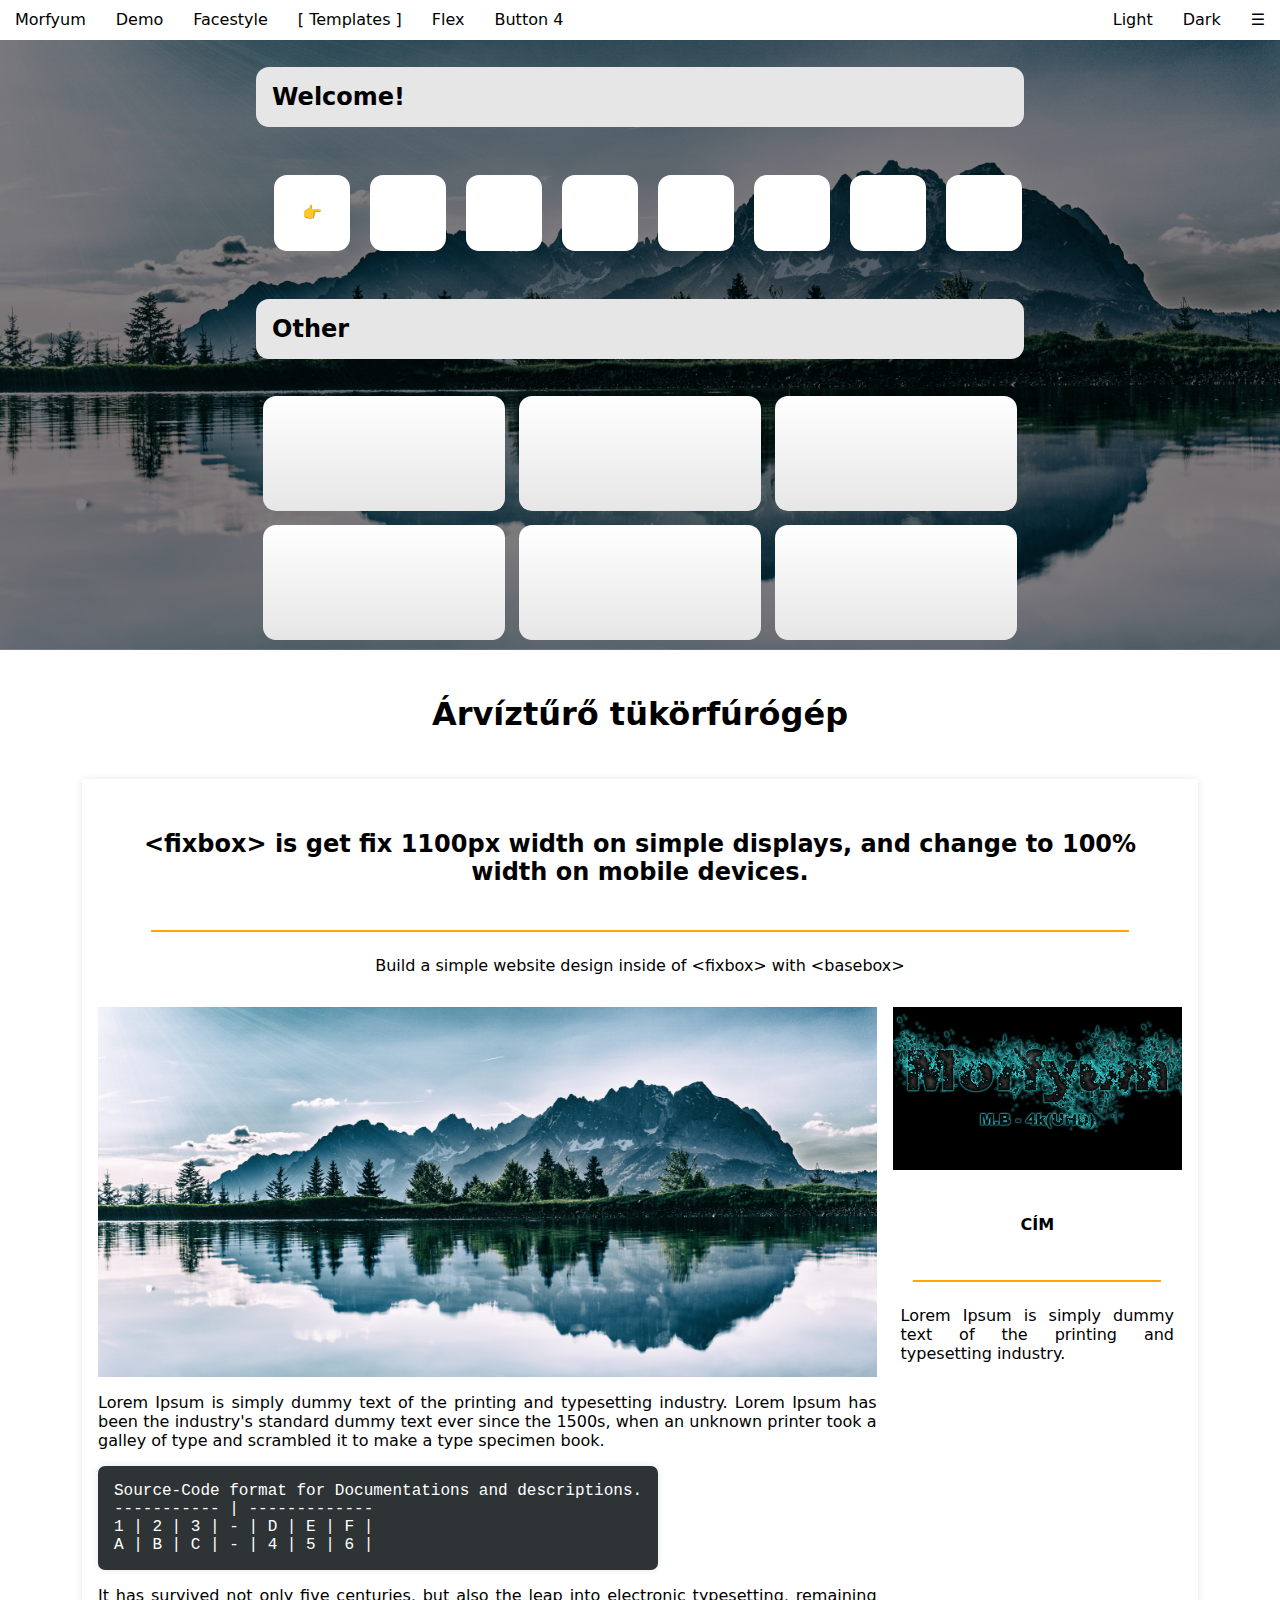
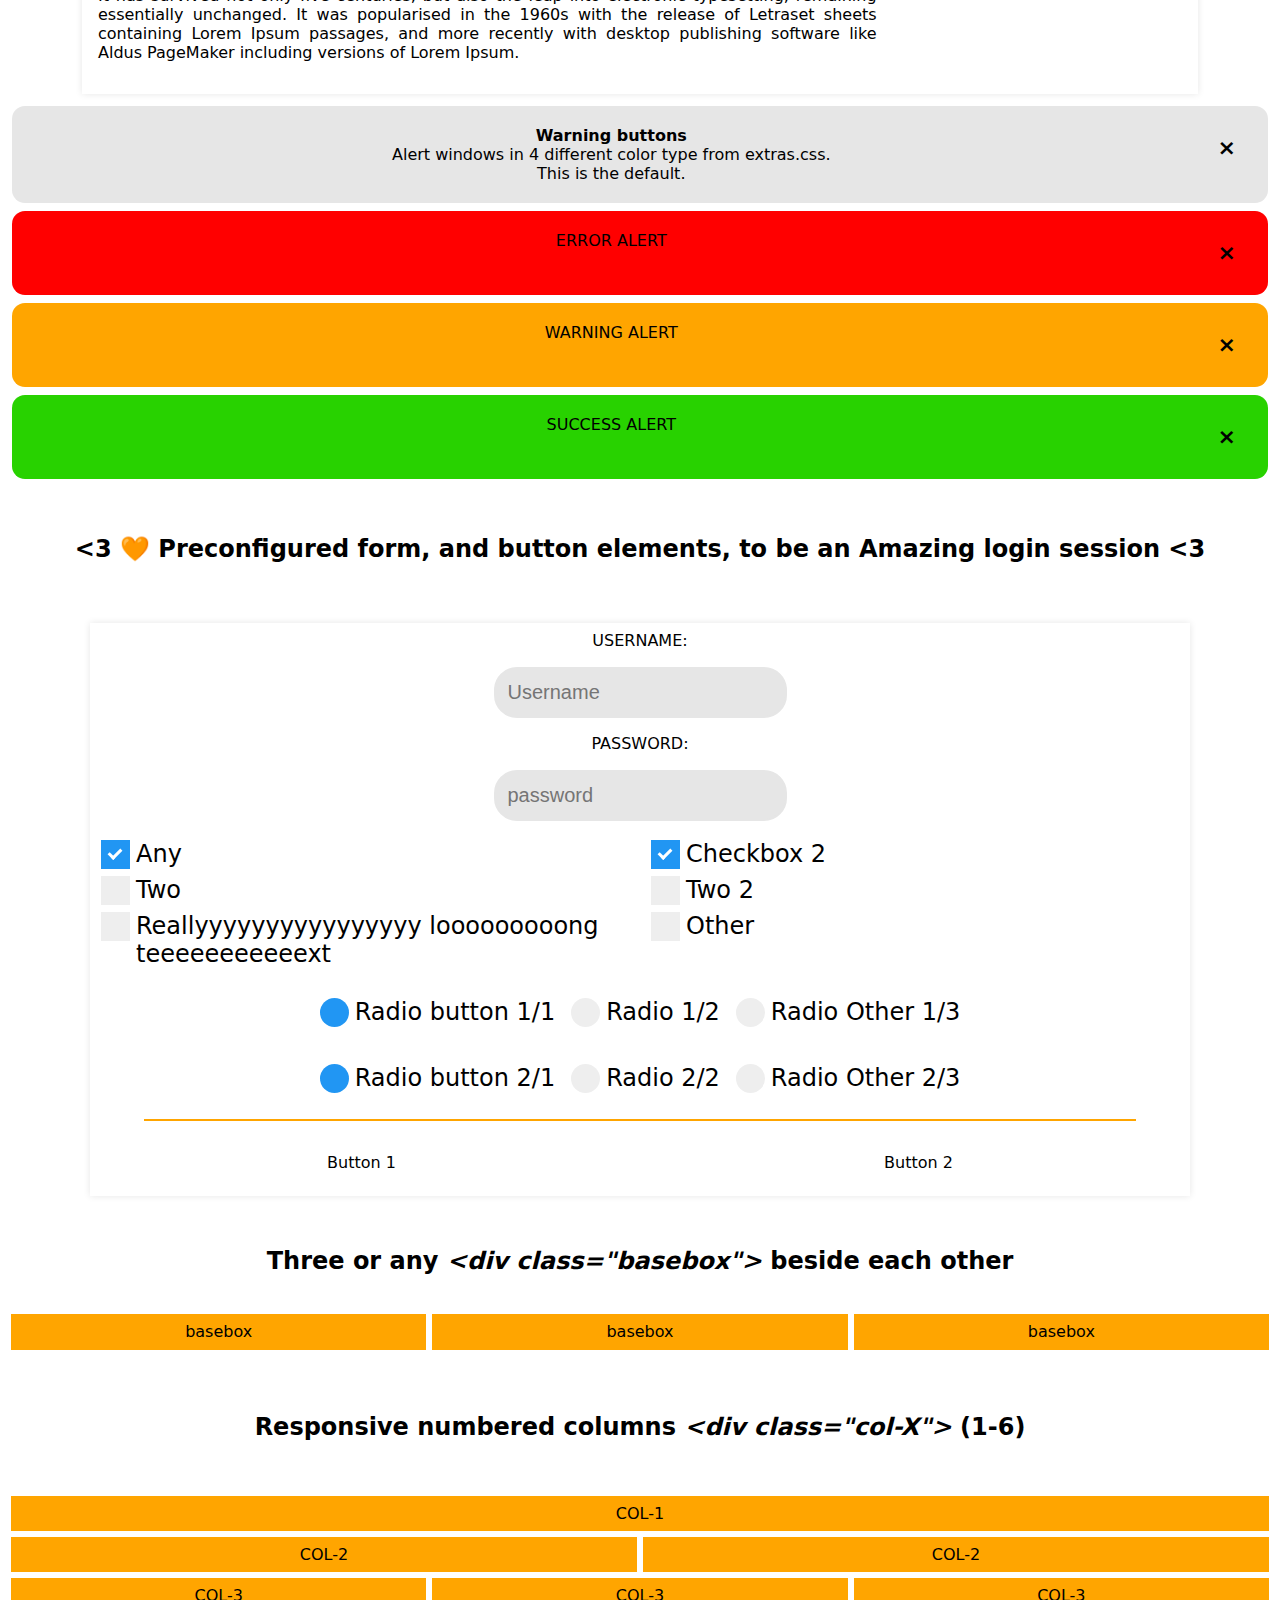
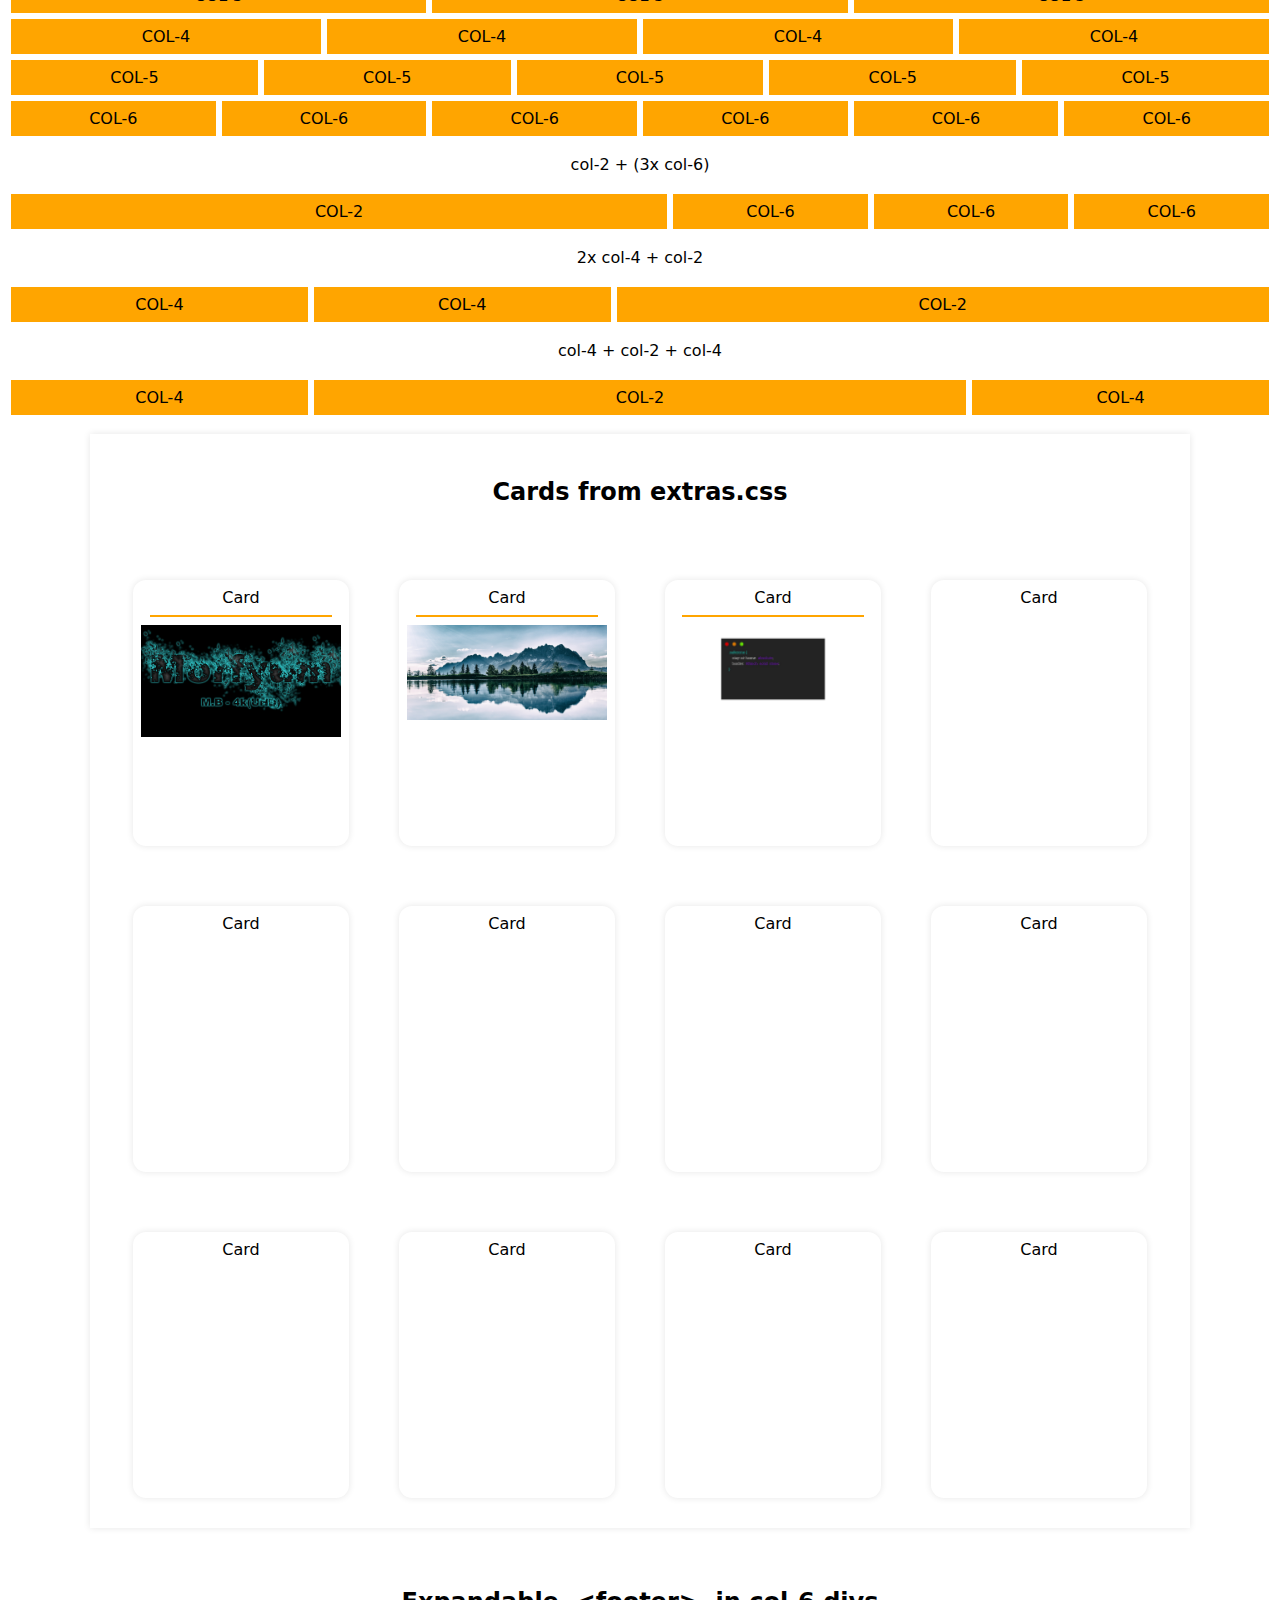
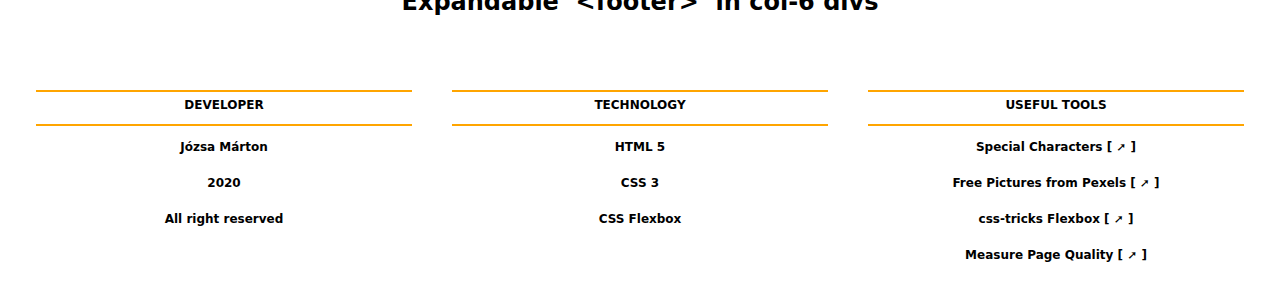
==== commit 1b7c8518: "Update layout of Checkbox template" ====
--- a/index.html
+++ b/index.html
@@ -98,7 +98,6 @@
 							<nav class="header-flex-element basebox">
 								Right menu Button 2
 							</nav>
-
 						</div>
 					</div>
 
@@ -107,61 +106,15 @@
 
 			</div>
 
-
 		</div>
 	</header>
 
-	<!--header>
-		<div class="topnav" id="myTopnav">
-		    <a href="#mainpage" class="active">INDEX.html</a>
-		    <a href="#">Bolt</a>
-		    <a href="#blog">Blog</a>
-		    <a href="#it-services">IT Services</a>
-		    <div class="dropdown">
-		        <div class="dropbtn">Egyéb
-		            <i class="fa fa-caret-down"></i>
-		        </div>
-		        <div class="dropdown-content">
-		            <a href="#">Link 1</a>
-		            <a href="#">Link 2</a>
-		            <a href="#">Link 3</a>
-		        </div>
-		    </div>
-		    <a href="{% url 'about' %}">About</a>
-		    <a href="javascript:void(0);" style="font-size:15px;" class="icon" onclick="myFunction()">&#9776;</a>
-
-		    <a href="#login" class="rightnav">Login</a>
-		    <a href="#regist" class="rightnav">Regist</a>
-		</div>
-
-		<script>
-		    function myFunction() {
-		        var x = document.getElementById("myTopnav");
-		        if (x.className === "topnav") {
-		            x.className += " responsive";
-		        } else {
-		            x.className = "topnav";
-		        }
-		    }
-		</script>
-
-	</header-->
-
-
-<!--div class="popup">
-		<span class="closebtn" onclick="this.parentElement.style.display='none';">&times;</span>
-		<strong>Popup</strong><br>
-
-	<div class="basebox row testbox">
-	</div>
-
-</div-->
 
 
 <div class="basebox center img-background-index" >
 	<div class="basebox row center">
 		<div class="basebox over-title">
-			<h2 class="text-left fg1 border-radius">Horizontal scrollbar</h2>
+			<h2 class="text-left fg1 border-radius">Welcome!</h2>
 		</div>
 	</div>
 
@@ -269,15 +222,15 @@
 	</div>
 	<div class="alert red">
 		<span class="closebtn" onclick="this.parentElement.style.display='none';">&times;</span>
-		THIS IS RED ALERT
+		ERROR ALERT
 	</div>
 	<div class="alert orange">
 		<span class="closebtn" onclick="this.parentElement.style.display='none';">&times;</span>
-		THIS IS ORANGE ALERT
+		WARNING ALERT
 	</div>
 	<div class="alert green">
 		<span class="closebtn" onclick="this.parentElement.style.display='none';">&times;</span>
-		AND THIS IS A SUCCES GREEN
+		SUCCESS ALERT
 	</div>
 
 
@@ -290,14 +243,51 @@
 <div class="basebox center margin padding">
 
 	<form class="fixbox">
+
 		<div class="basebox col center padding">USERNAME:</div>
 		<div class="basebox col center"><input type="text" placeholder="Username"></div>
 
 		<div class="basebox col center padding">PASSWORD:</div>
 		<div class="basebox col center"><input type="password" placeholder="password"></div>
 
-		<div class="basebox margin-soft center padding">
-
+
+		<div class="col-2 margin-soft">
+			<label for="any" class="checkbox-label margin row">
+				Any
+				<input id="any" type="checkbox" checked="checked">
+				<span class="checkmark"></span>
+			</label>
+			<label for="two" class="checkbox-label margin row">
+				Two
+				<input id="two" type="checkbox">
+				<span class="checkmark"></span>
+			</label>
+			<label for="tooloong" class="checkbox-label margin row">
+				Reallyyyyyyyyyyyyyyyy looooooooong teeeeeeeeeeext
+				<input id="tooloong" type="checkbox">
+				<span class="checkmark"></span>
+			</label>
+		</div>
+
+		<div class="col-2 margin-soft">
+			<label for="checkbox2" class="checkbox-label margin row">
+				Checkbox 2
+				<input id="checkbox2" type="checkbox" checked="checked">
+				<span class="checkmark"></span>
+			</label>
+			<label for="two2" class="checkbox-label margin row">
+				Two 2
+				<input id="two2" type="checkbox">
+				<span class="checkmark"></span>
+			</label>
+			<label for="other2" class="checkbox-label margin row">
+				Other
+				<input id="other2" type="checkbox">
+				<span class="checkmark"></span>
+			</label>
+		</div>
+
+		<!--div class="basebox row margin-soft center padding testbox">
 			<label for="any" class="checkbox-label margin">
 				Any
 				<input id="any" type="checkbox" checked="checked">
@@ -315,9 +305,10 @@
 				<input id="tooloong" type="checkbox">
 				<span class="checkmark"></span>
 			</label>
-
-		</div>
-		<div class="basebox margin-soft center padding">
+		</div-->
+
+
+		<!--div class="basebox margin-soft center padding testbox row">
 			<label for="checkbox2" class="checkbox-label margin">
 				Checkbox 2
 				<input id="checkbox2" type="checkbox" checked="checked">
@@ -333,11 +324,11 @@
 				<input id="other2" type="checkbox">
 				<span class="checkmark"></span>
 			</label>
-		</div>
-
-
-
-		<div class="basebox margin-soft center padding">
+		</div-->
+
+
+
+		<div class="basebox row margin-soft center padding">
 			<label for="radiobutt01" class="checkbox-label margin">
 				Radio button 1/1
 				<input id="radiobutt01" type="radio" checked="checked" name="test01">
@@ -355,7 +346,7 @@
 			</label>
 		</div>
 
-		<div class="basebox margin-soft center padding">
+		<div class="basebox row margin-soft center padding">
 			<label for="radiobutt03" class="checkbox-label margin">
 				Radio button 2/1
 				<input id="radiobutt03" type="radio" checked="checked" name="test02">
@@ -375,8 +366,8 @@
 
 		<hr>
 		<div class="basebox row padding gap">
-			<div class="basebox button center">Button1</div>
-			<div class="basebox button center">Button2</div>
+			<div class="basebox button center">Button 1</div>
+			<div class="basebox button center">Button 2</div>
 		</div>
 
 	</form>
@@ -504,31 +495,31 @@
 </div>
 
 
-<div class="basebox margin center" style="">
+<div class="basebox margin center">
 	<div class="fixbox margin center">
 		<div class="basebox col margin center"><h2>Cards from <strong>extras.css</strong></h2></div>
-		<div class=" center card" style="">
+		<div class=" center card">
 			Card<hr>
 			<a href="01.jpg">
 				<img src="01.jpg" alt="Basebox example: morfyum">
 			</a>
 		</div>
-		<div class=" center card" style="">
+		<div class=" center card">
 			Card<hr>
 			<a href="02.jpg">
 				<img src="02.jpg" alt="Basebox example: Lake with mountains">
 			</a>
 		</div>
-		<div class=" center card" style="">Card<hr><a href="03.jpg"><img src="03.jpg" alt="Basebox example: stay-at-home css"></a></div>
-		<div class=" center card" style="">Card</div>
-		<div class=" center card" style="">Card</div>
-		<div class=" center card" style="">Card</div>
-		<div class=" center card" style="">Card</div>
-		<div class=" center card" style="">Card</div>
-		<div class=" center card" style="">Card</div>
-		<div class=" center card" style="">Card</div>
-		<div class=" center card" style="">Card</div>
-		<div class=" center card" style="">Card</div>
+		<div class=" center card">Card<hr><a href="03.jpg"><img src="03.jpg" alt="Basebox example: stay-at-home css"></a></div>
+		<div class=" center card">Card</div>
+		<div class=" center card">Card</div>
+		<div class=" center card">Card</div>
+		<div class=" center card">Card</div>
+		<div class=" center card">Card</div>
+		<div class=" center card">Card</div>
+		<div class=" center card">Card</div>
+		<div class=" center card">Card</div>
+		<div class=" center card">Card</div>
 	</div>
 </div>
 
@@ -560,7 +551,7 @@
 		<div class="basebox col center padding"><a href="https://www.whatsmyip.org/html-characters/" target="blank_10">Special Characters [ ➚ ]</a></div>
 		<div class="basebox col center padding"><a href="https://www.pexels.com/" target="blank_10">Free Pictures from Pexels [ ➚ ]</a></div>
 		<div class="basebox col center padding"><a href="https://css-tricks.com/snippets/css/a-guide-to-flexbox/" target="blank_10">css-tricks Flexbox [ ➚ ]</a></div>
-		<div class="basebox col center padding"><a href="https://web.dev/measure/" target="blank_11">Website Performs [ ➚ ]</a></div>
+		<div class="basebox col center padding"><a href="https://web.dev/measure/" target="blank_11">Measure Page Quality [ ➚ ]</a></div>
 	</div>
 
 </footer>
@@ -579,6 +570,12 @@
 </script>
 
 <script>
+
+	function jumpToId(element_id) {
+		const element = document.getElementById(element_id);
+		element.scrollIntoView();
+	}
+
  	/* When the user clicks on the button,
 	toggle between hiding and showing the dropdown content */
 	function headerDropdown() {
--- a/maincss.css
+++ b/maincss.css
@@ -102,7 +102,8 @@
 
 .horizontal-scroll {
     display: flex;
-    overflow: scroll;
+    overflow-x: scroll;
+    overflow-y: hidden;
     min-height: 20px;
     align-items: stretch;
     padding: var(--padding);
@@ -429,6 +430,7 @@
 /* EDIT SCROLLBAR */
 ::-webkit-scrollbar {
     width: 10px;
+    height: 7px;
 }
 ::-webkit-scrollbar-track {
     background-color: var(--default-background);
--- a/models/extras.css
+++ b/models/extras.css
@@ -13,16 +13,22 @@
 }
 
 .over-title{
-  max-width: 1100px;
+  max-width: 768px;
   margin: 7px 7px 3px 7px;
   color: var(--font-color-for-dark);
   border-radius: 0.5rem;
   /*background-color: rgba(0, 0, 0, 0.4)*/
 }
+.over-title{
+
+}
 
 .top-box-link{
+  display: flex;
   width: 60px;
   height: 60px;
+
+  flex-shrink: 0;
 
   margin: 10px;
   border-radius: var(--default-border-radius); /* 1rem before*/
@@ -36,16 +42,16 @@
 }
 
 .top-wide-box-link{
-  width: 300px;
+  width: 240px;
   height: 115px;
 
   margin: 7px;
   border-radius: var(--default-border-radius);
-  padding: 0.5rem;
+  /*padding: 0.5rem;*/
   /* box-shadow: 0px 0px 7px 1px #000;*/
   color: var(--default-font);
 
-  opacity: 0.75;
+  /*opacity: 0.75;*/
   background-image: linear-gradient(to bottom, var(--default-background) 0, var(--default-item) 100%);
   /*background-image: linear-gradient(to bottom,rgba(46, 52, 54, 0.75) 0,rgba(0, 0, 0, 0.9) 100%);*/
 }
@@ -130,8 +136,6 @@
 
   /*transform:rotate(4deg) translate(5%);*/
   /*background-color: var(--default-background);*/
-
-
   background: linear-gradient(45deg,  rgba(255, 255, 255), rgba(140, 140, 140, 0.5));
   background-size: 200% 100%;
   background-position:right bottom;
--- a/models/768p.css
+++ b/models/768p.css
@@ -1,7 +1,11 @@
-@media screen and (max-width: 768px) {
-/* For Small screen devices.
+@media screen and (max-width: 810px) {
+/* For Small screen devices. // ORINIGN: 768px
 This is the most smaller screen in phone family */
 
+
+    .header-flex-left-content {
+        justify-content: space-around;
+    }
 
 	/* MAINCSS.CSS */
 
@@ -25,7 +29,7 @@
 		min-width: auto;
 	}
 	.col-3{
-		width: 100%;
+		/*width: 100%;*/
 		min-width: auto;
 	}
 	.col-4{
@@ -91,4 +95,9 @@
 		display: none
 	}
 
+
+    .over-title{
+        max-width:100%;
+    }
 }
+
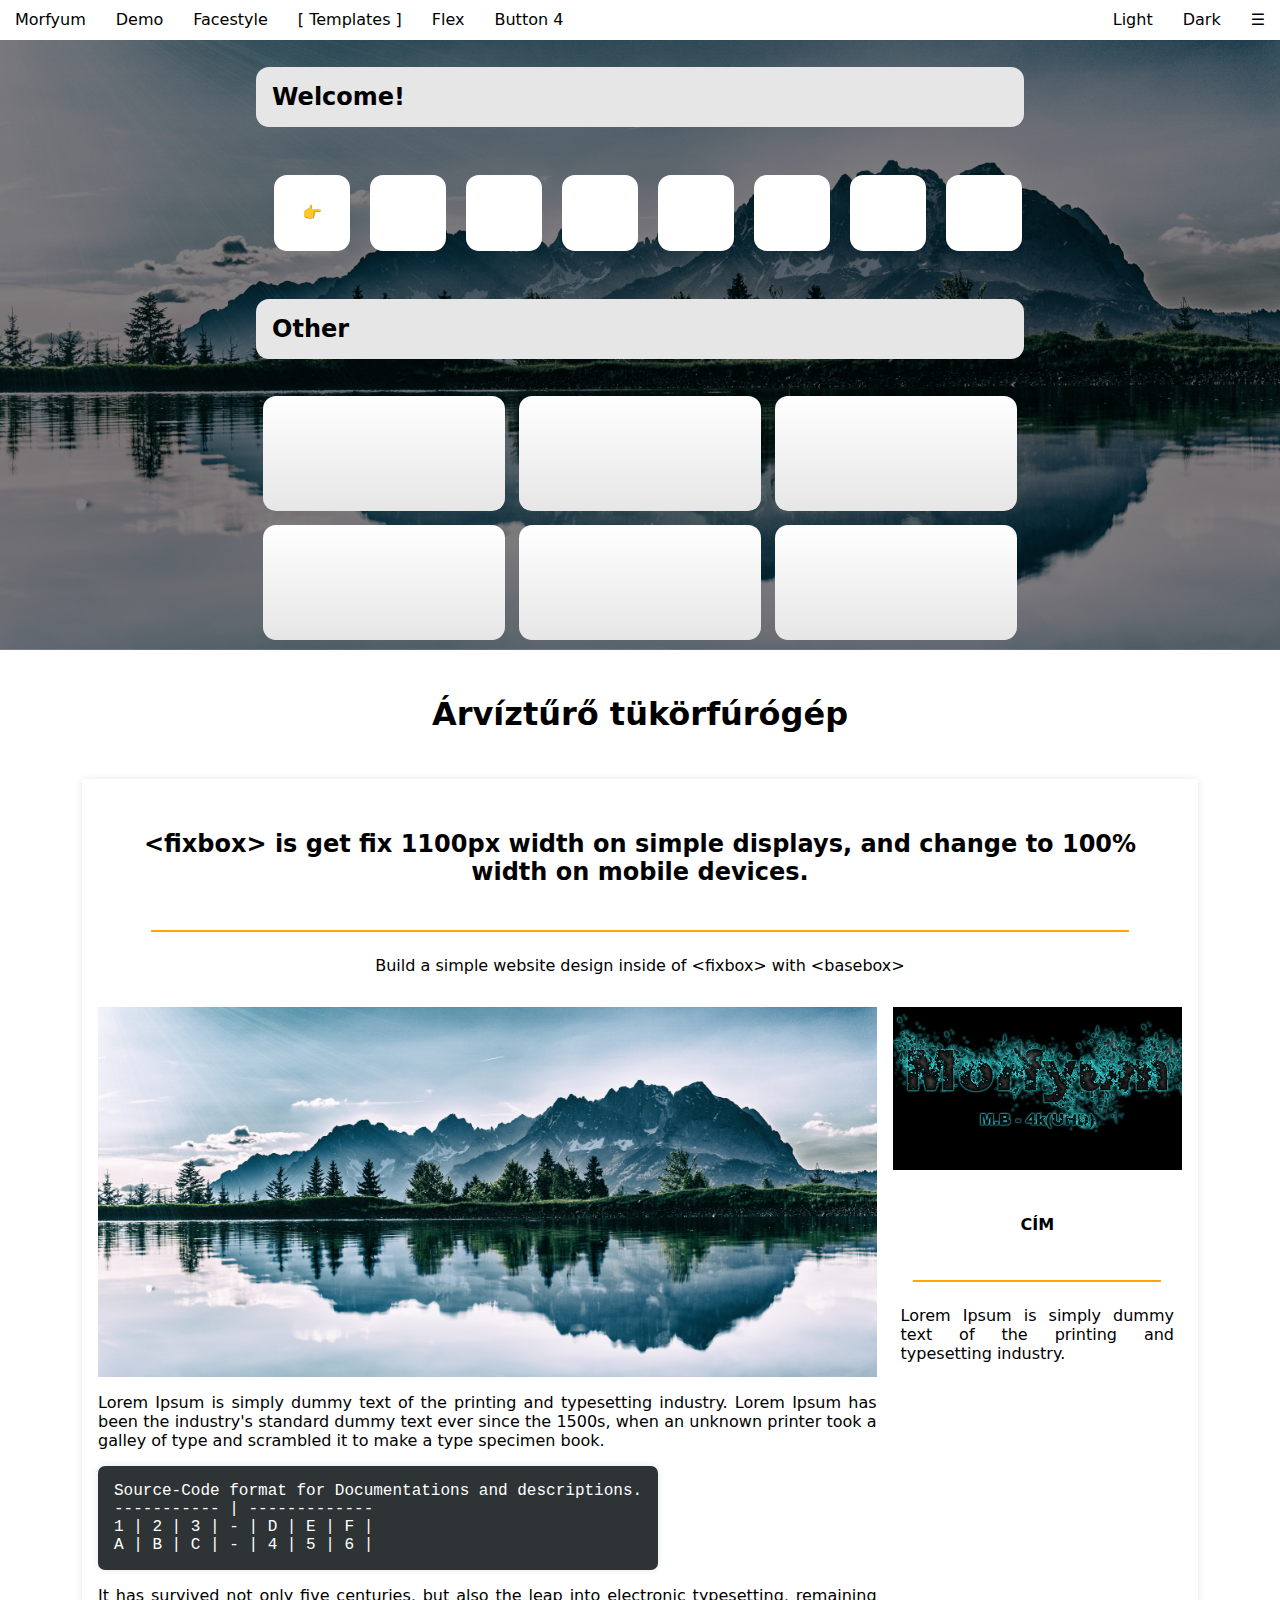
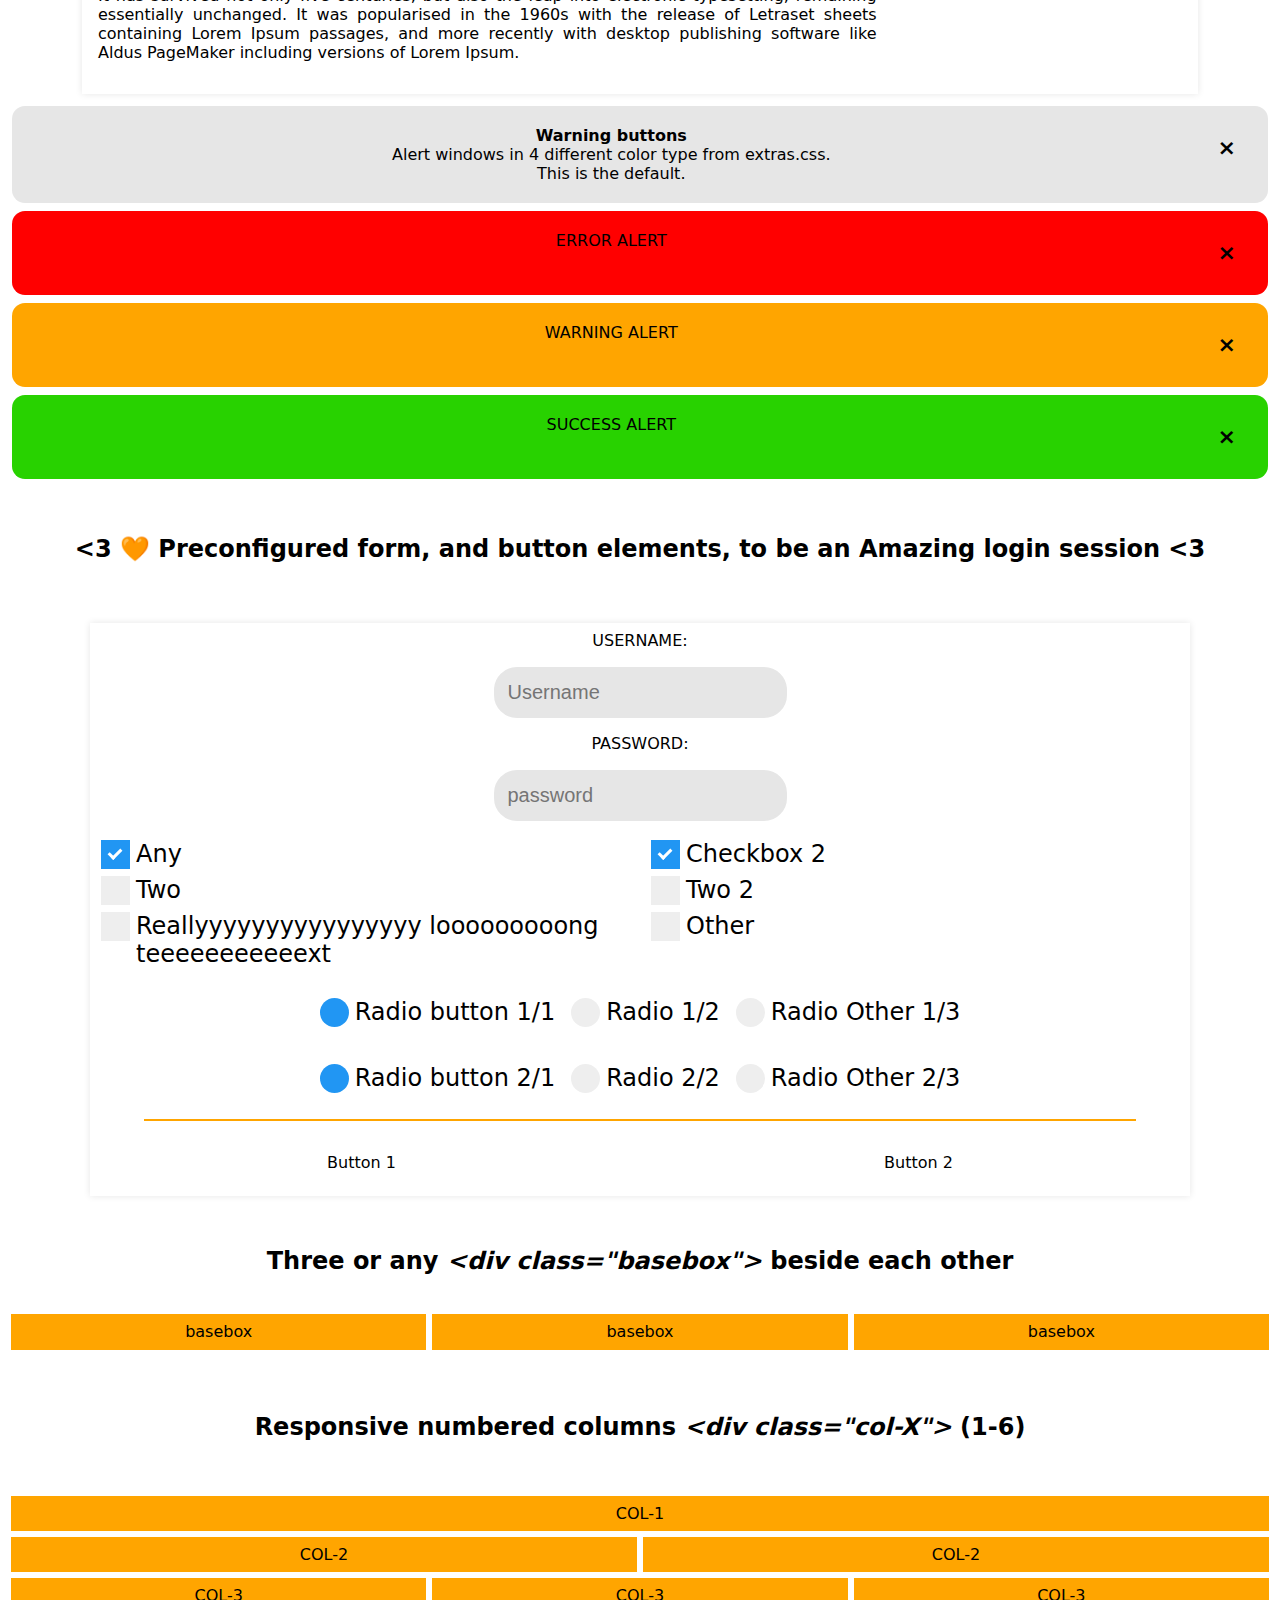
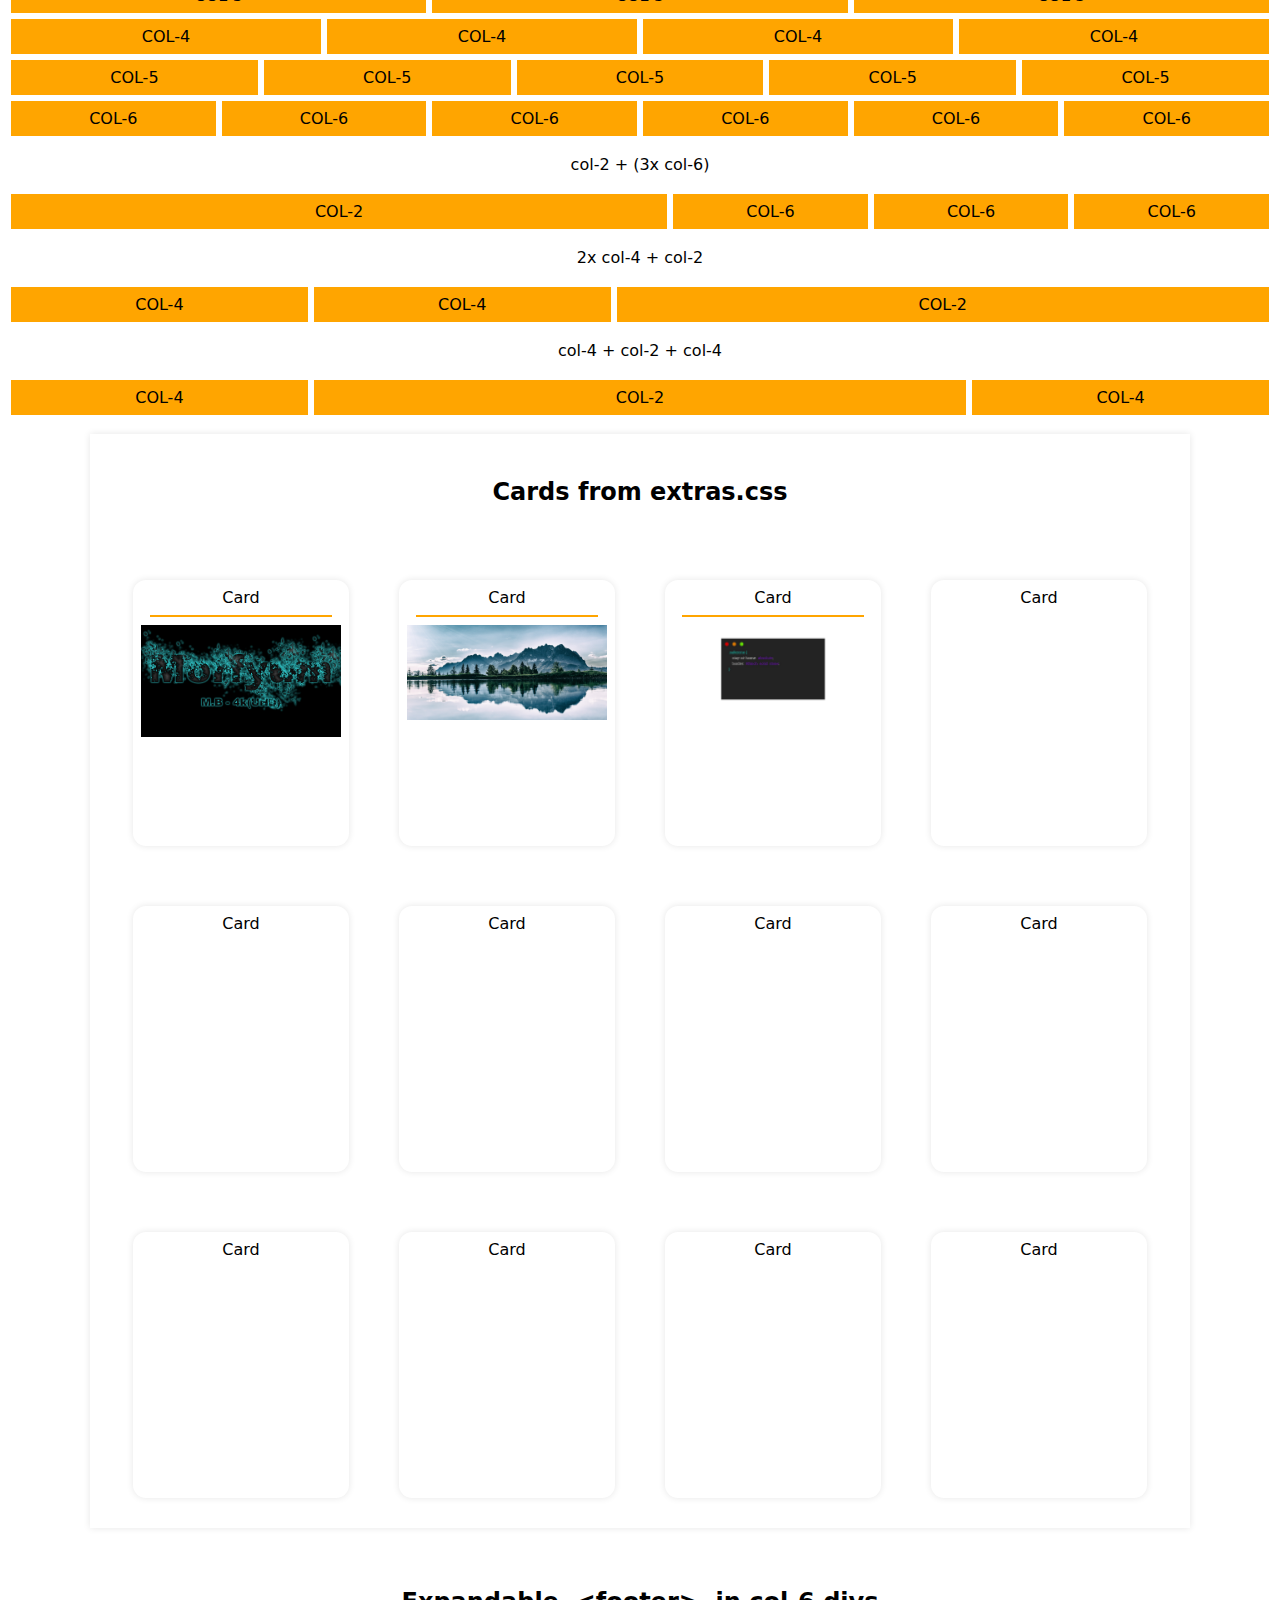
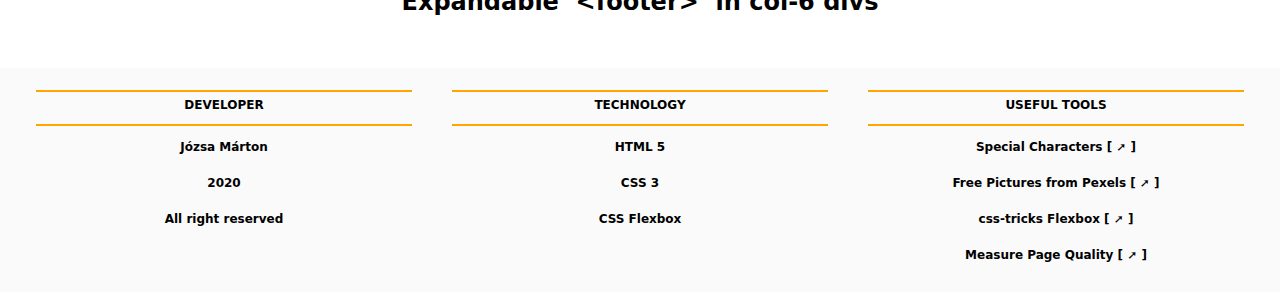
==== commit ade8bc84: "Minor Cleanup for text input enrties" ====
--- a/index.html
+++ b/index.html
@@ -244,14 +244,14 @@
 
 	<form class="fixbox">
 
-		<div class="basebox col center padding">USERNAME:</div>
-		<div class="basebox col center"><input type="text" placeholder="Username"></div>
-
-		<div class="basebox col center padding">PASSWORD:</div>
-		<div class="basebox col center"><input type="password" placeholder="password"></div>
-
-
-		<div class="col-2 margin-soft">
+		<div class="basebox row center padding">USERNAME:</div>
+		<div class="basebox row center"><input type="text" placeholder="Username"></div>
+
+		<div class="basebox row center padding">PASSWORD:</div>
+		<div class="basebox row center"><input type="password" placeholder="password"></div>
+
+
+		<div class="col-2 margin-soft bg2">
 			<label for="any" class="checkbox-label margin row">
 				Any
 				<input id="any" type="checkbox" checked="checked">
@@ -269,7 +269,7 @@
 			</label>
 		</div>
 
-		<div class="col-2 margin-soft">
+		<div class="col-2 margin-soft bg2">
 			<label for="checkbox2" class="checkbox-label margin row">
 				Checkbox 2
 				<input id="checkbox2" type="checkbox" checked="checked">
--- a/maincss.css
+++ b/maincss.css
@@ -25,11 +25,17 @@
     --default-background: rgba(255, 255, 255, 1);
     --default-font: rgba(0, 0, 0, 1);
     --default-item: rgba(230, 230, 230, 1);
+
+    --bg2: rgba(250, 250, 250);
+    --fg2: rgba(225, 225, 225);
 }
 :root.dark {
-    --default-background: rgba(46, 52, 54, 1);
+    --default-background: rgba(40, 40, 40, 1);
     --default-font: rgba(255, 255, 255, 1);
-    --default-item: rgba(30, 30, 30, 1);
+    --default-item: rgba(60, 60, 60, 1);
+
+    --bg2: rgba(30, 30, 30);
+    --fg2: rgba(50, 50, 50);
 }
 :root {
     /* COLOR DEFINITIONS */
@@ -37,22 +43,25 @@
     --default-red: rgba(255, 0, 0, 1);
     --default-green: rgba(40, 210, 0, 1);
 
+    --default-hover: rgba(85, 85, 85);
+
     /* STYLE DEFINITIONS*/
     --default-border-radius: var(--border-radius);
     --default-padding: var(--padding) ;
     --default-margin: var(--margin);
 
-    --border-radius-hard: 27px;
     --border-radius:13px;
     --border-radius-soft: 7px;
-
-    --padding-hard: 1rem;
+    --border-radius-hard: 27px;
+
     --padding: 0.5rem;
     --padding-soft: 3px;
-
-    --margin-hard: 1rem;
+    --padding-hard: 1rem;
+
     --margin: 0.5rem;
     --margin-soft: 3px;
+    --margin-hard: 1rem;
+
 }
 
 /***  GLOBAL VARIABLES END  ***/
@@ -236,7 +245,7 @@
 }
 
 /* BUTTON */
-.button{
+.button {
     min-height: 15px;
 
     padding: 1rem;
@@ -271,7 +280,7 @@
   padding: 1rem;
   /*color: var(--font-color-for-dark);*/
   color: var(--default-font);
-  background-color: var(--default-background);
+  background-color: var(--bg2);
 }
 
 fieldset{ border: 1px solid;}
@@ -434,12 +443,14 @@
 }
 ::-webkit-scrollbar-track {
     background-color: var(--default-background);
+    border-radius: 13px;
 }
 ::-webkit-scrollbar-thumb {
     background: var(--default-item);
     border-radius: 13px;
 }
 ::-webkit-scrollbar-thumb:hover {
-    background: #555;
-}
-
+    background: var(--default-hover);
+}
+
+
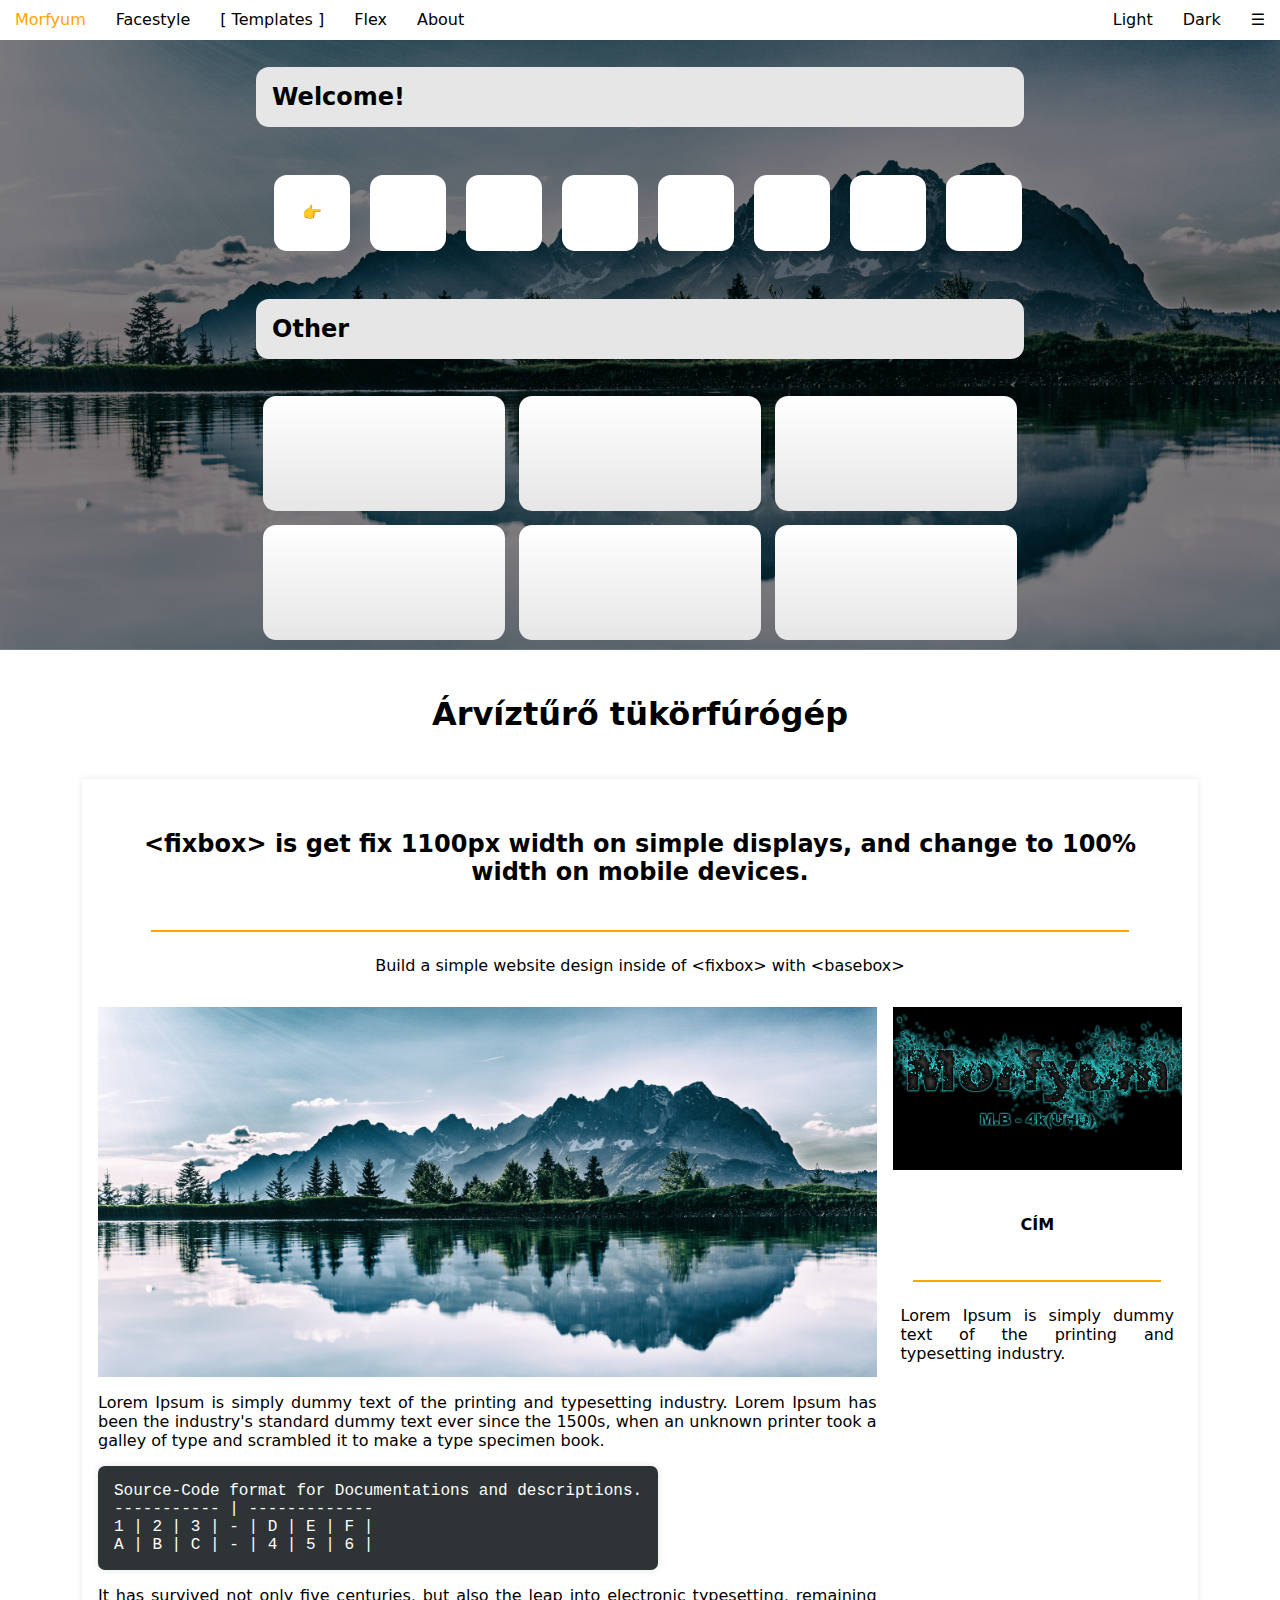
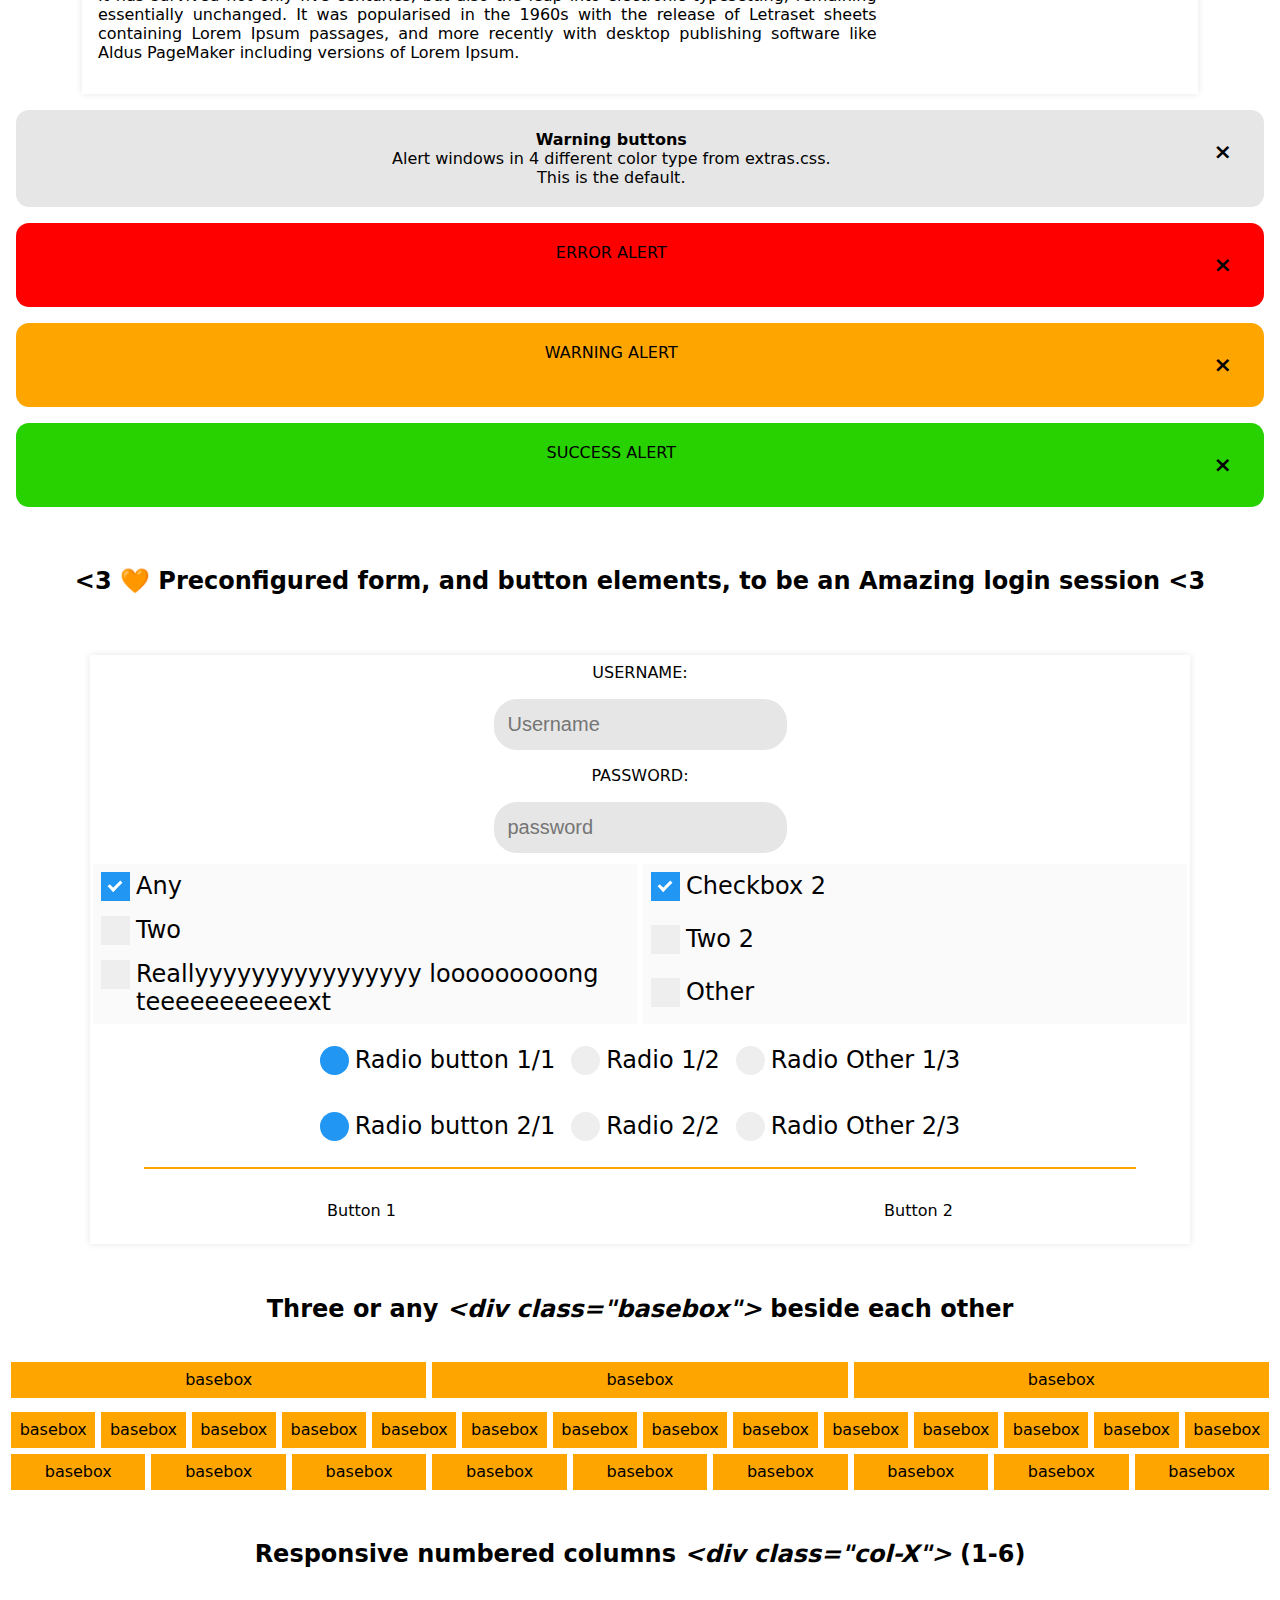
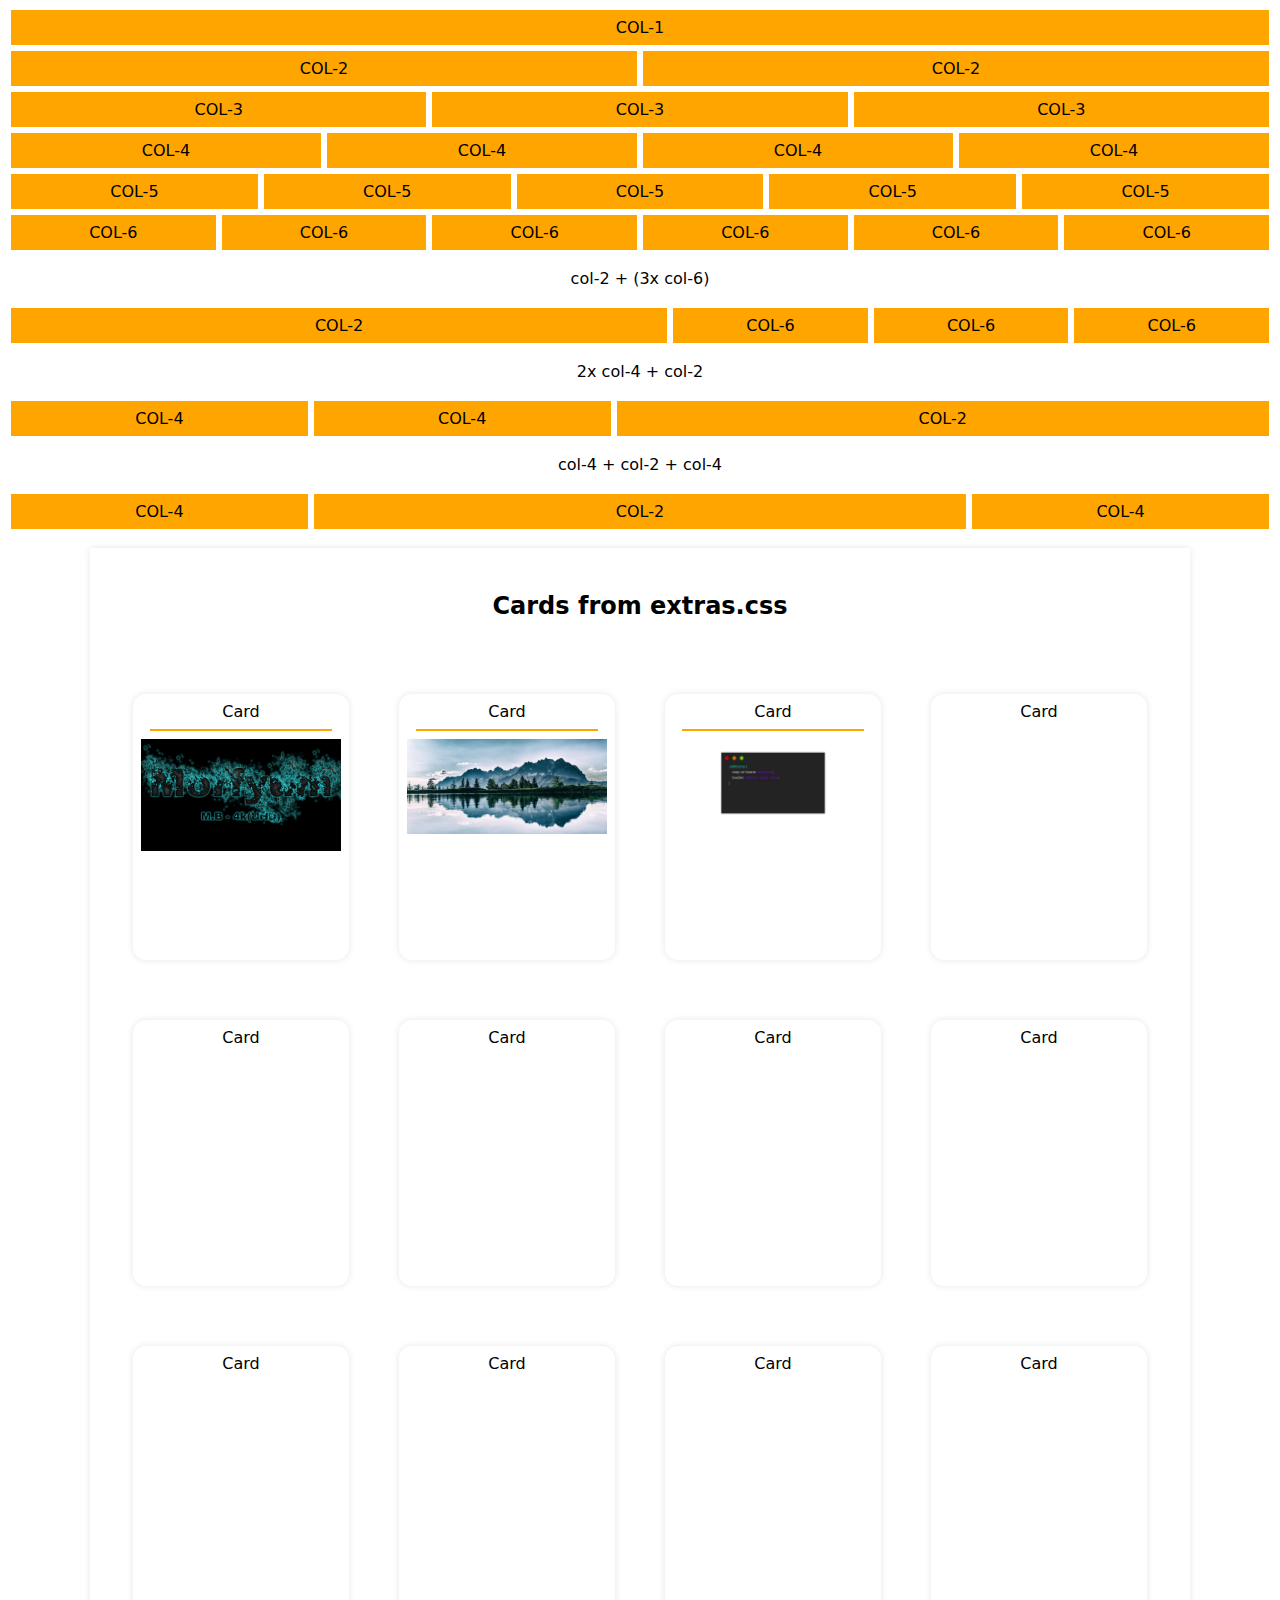
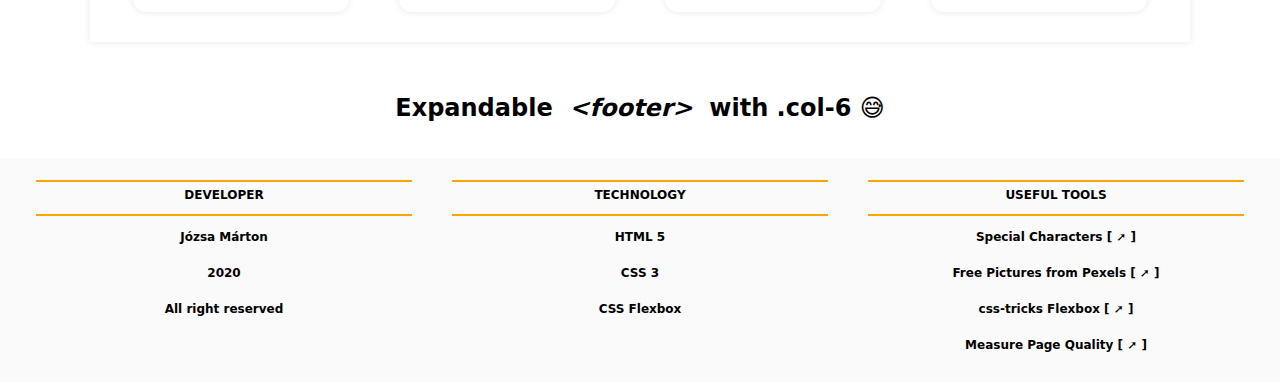
==== commit e9d98837: "Small fixes" ====
--- a/index.html
+++ b/index.html
@@ -30,50 +30,32 @@
 	<header class="header-flex">
 		<div class="header-flex-left-content">
 
-			<nav class="header-flex-element">
-				Morfyum
-			</nav>
-
-			<a href="./games/game-demo.html">
-			<nav class="header-flex-element">
-				Demo
-			</nav>
+			<a href="./index.html">
+				<nav class="header-flex-element">Morfyum</nav>
 			</a>
 
-
 			<a href="models/facestyle/facestyle.html">
-				<nav class="header-flex-element">
-					Facestyle
-				</nav>
+				<nav class="header-flex-element">Facestyle</nav>
 			</a>
 
 			<div onclick="headerDropdown()" class="header-flex-element">
 				[ Templates ]
-					<div id="headerDropdown" class="header-flex-dropdown">
-
-						<div class="dropdown-background">
-
-							<nav class="header-flex-element"> Menu 1 </nav>
-
-							<nav class="header-flex-element"> Menu 2 </nav>
-
-							<nav class="header-flex-element"> Menu 3 </nav>
-
-						</div>
-
+				<div id="headerDropdown" class="header-flex-dropdown">
+					<div class="dropdown-background">
+						<a href="./templates/app-theme/test.html"><nav class="header-flex-element"> App theme </nav></a>
+						<a href="./templates/games/game-demo.html"><nav class="header-flex-element">Game</nav></a>
+						<nav class="header-flex-element"> Menu 2 </nav>
+						<nav class="header-flex-element"> Menu 3 </nav>
 					</div>
-
-
+				</div>
 			</div>
 
 			<a href="./flex.html">
+				<nav class="header-flex-element">Flex</nav>
+			</a>
+
 			<nav class="header-flex-element">
-				Flex
-			</nav>
-			</a>
-
-			<nav class="header-flex-element">
-				Button 4
+				About
 			</nav>
 
 
@@ -112,6 +94,7 @@
 
 
 <div class="basebox center img-background-index" >
+
 	<div class="basebox row center">
 		<div class="basebox over-title">
 			<h2 class="text-left fg1 border-radius">Welcome!</h2>
@@ -119,28 +102,28 @@
 	</div>
 
 	<div class="basebox over-title center">
-	<div class="horizontal-scroll">
-		<div class="full-center top-box-link" id="tbl_first"><a href="#tbl_last">👉</a></div>
-		<div class="center top-box-link"></div>
-		<div class="center top-box-link"></div>
-		<div class="center top-box-link"></div>
-		<div class="center top-box-link"></div>
-		<div class="center top-box-link"></div>
-		<div class="center top-box-link"></div>
-		<div class="center top-box-link"></div>
-		<div class="center top-box-link"></div>
-		<div class="full-center top-box-link">Left</div>
-		<div class="full-center top-box-link">Right</div>
-		<div class="center top-box-link"></div>
-		<div class="center top-box-link"></div>
-		<div class="center top-box-link"></div>
-		<div class="center top-box-link"></div>
-		<div class="center top-box-link"></div>
-		<div class="center top-box-link"></div>
-		<div class="center top-box-link"></div>
-		<div class="center top-box-link"></div>
-		<div class="full-center top-box-link" id="tbl_last"><a href="#tbl_first">👈</a></div>
-	</div>
+		<div class="horizontal-scroll">
+			<div class="full-center top-box-link" id="tbl_first"><a href="#tbl_last">👉</a></div>
+			<div class="center top-box-link"></div>
+			<div class="center top-box-link"></div>
+			<div class="center top-box-link"></div>
+			<div class="center top-box-link"></div>
+			<div class="center top-box-link"></div>
+			<div class="center top-box-link"></div>
+			<div class="center top-box-link"></div>
+			<div class="center top-box-link"></div>
+			<div class="full-center top-box-link">Left</div>
+			<div class="full-center top-box-link">Right</div>
+			<div class="center top-box-link"></div>
+			<div class="center top-box-link"></div>
+			<div class="center top-box-link"></div>
+			<div class="center top-box-link"></div>
+			<div class="center top-box-link"></div>
+			<div class="center top-box-link"></div>
+			<div class="center top-box-link"></div>
+			<div class="center top-box-link"></div>
+			<div class="full-center top-box-link" id="tbl_last"><a href="#tbl_first">👈</a></div>
+		</div>
 	</div>
 
 	<div class="basebox row center">
@@ -251,7 +234,7 @@
 		<div class="basebox row center"><input type="password" placeholder="password"></div>
 
 
-		<div class="col-2 margin-soft bg2">
+		<div class="basebox col-2 margin-soft bg2">
 			<label for="any" class="checkbox-label margin row">
 				Any
 				<input id="any" type="checkbox" checked="checked">
@@ -269,7 +252,7 @@
 			</label>
 		</div>
 
-		<div class="col-2 margin-soft bg2">
+		<div class="basebox col-2 margin-soft bg2">
 			<label for="checkbox2" class="checkbox-label margin row">
 				Checkbox 2
 				<input id="checkbox2" type="checkbox" checked="checked">
@@ -382,116 +365,81 @@
 	<div class="basebox margin-soft center padding testbox" >basebox</div>
 </div>
 
+<div class="basebox margin center">
+	<div class="basebox margin-soft center padding testbox" >basebox</div>
+	<div class="basebox margin-soft center padding testbox" >basebox</div>
+	<div class="basebox margin-soft center padding testbox" >basebox</div>
+	<div class="basebox margin-soft center padding testbox" >basebox</div>
+	<div class="basebox margin-soft center padding testbox" >basebox</div>
+	<div class="basebox margin-soft center padding testbox" >basebox</div>
+	<div class="basebox margin-soft center padding testbox" >basebox</div>
+	<div class="basebox margin-soft center padding testbox" >basebox</div>
+	<div class="basebox margin-soft center padding testbox" >basebox</div>
+	<div class="basebox margin-soft center padding testbox" >basebox</div>
+	<div class="basebox margin-soft center padding testbox" >basebox</div>
+	<div class="basebox margin-soft center padding testbox" >basebox</div>
+	<div class="basebox margin-soft center padding testbox" >basebox</div>
+	<div class="basebox margin-soft center padding testbox" >basebox</div>
+	<div class="basebox margin-soft center padding testbox" >basebox</div>
+	<div class="basebox margin-soft center padding testbox" >basebox</div>
+	<div class="basebox margin-soft center padding testbox" >basebox</div>
+	<div class="basebox margin-soft center padding testbox" >basebox</div>
+	<div class="basebox margin-soft center padding testbox" >basebox</div>
+	<div class="basebox margin-soft center padding testbox" >basebox</div>
+	<div class="basebox margin-soft center padding testbox" >basebox</div>
+	<div class="basebox margin-soft center padding testbox" >basebox</div>
+	<div class="basebox margin-soft center padding testbox" >basebox</div>
+</div>
+
 <div class="basebox margin">
-	<div class="basebox col margin center padding">
+	<div class="basebox row center margin-soft">
 		<h2>Responsive numbered columns <i>&#60;div class="col-X"&#62;</i> (1-6)</h2>
 	</div>
 
-	<div class="testbox col-1 margin-soft padding center ">
-   		COL-1
-	</div>
-	<div class="testbox col-2 margin-soft padding center">
-	   COL-2
-	</div>
-	<div class="testbox col-2 margin-soft padding center">
-	   COL-2
-	</div>
-
-	<div class="testbox col-3 margin-soft padding center">
-	   COL-3
-	</div>
-	<div class="testbox col-3 margin-soft padding center">
-	   COL-3
-	</div>
-	<div class="testbox col-3 margin-soft padding center">
-	   COL-3
-	</div>
-
-	<div class="testbox col-4 margin-soft padding center">
-	   COL-4
-	</div>
-	<div class="testbox col-4 margin-soft padding center">
-	   COL-4
-	</div>
-	<div class="testbox col-4 margin-soft padding center">
-	   COL-4
-	</div>
-	<div class="testbox col-4 margin-soft padding center">
-	   COL-4
-	</div>
-
-	<div class="testbox col-5 margin-soft padding center">
-	   COL-5
-	</div>
-	<div class="testbox col-5 margin-soft padding center">
-	   COL-5
-	</div>
-	<div class="testbox col-5 margin-soft padding center">
-	   COL-5
-	</div>
-	<div class="testbox col-5 margin-soft padding center">
-	   COL-5
-	</div>
-	<div class="testbox col-5 margin-soft padding center">
-	   COL-5
-	</div>
-
-	<div class="testbox col-6 margin-soft padding center">
-	   COL-6
-	</div>
-	<div class="testbox col-6 margin-soft padding center">
-	   COL-6
-	</div>
-	<div class="testbox col-6 margin-soft padding center">
-	   COL-6
-	</div>
-	<div class="testbox col-6 margin-soft padding center">
-	   COL-6
-	</div>
-	<div class="testbox col-6 margin-soft padding center">
-	   COL-6
-	</div>
-	<div class="testbox col-6 margin-soft padding center">
-	   COL-6
-	</div>
-
-<div class="basebox col margin padding center">col-2 + (3x col-6)</div>
-
-	<div class="testbox col-2 margin-soft padding center">
-   		COL-2
-	</div>
-	<div class="testbox col-6 margin-soft padding center">
-	   COL-6
-	</div>
-	<div class="testbox col-6 margin-soft padding center">
-	   COL-6
-	</div>
-	<div class="testbox col-6 margin-soft padding center">
-	   COL-6
-	</div>
+	<div class="testbox col-1 margin-soft padding center">COL-1</div>
+	<div class="testbox col-2 margin-soft padding center">COL-2</div>
+	<div class="testbox col-2 margin-soft padding center">COL-2</div>
+
+	<div class="testbox col-3 margin-soft padding center">COL-3</div>
+	<div class="testbox col-3 margin-soft padding center">COL-3</div>
+	<div class="testbox col-3 margin-soft padding center">COL-3</div>
+
+	<div class="testbox col-4 margin-soft padding center">COL-4</div>
+	<div class="testbox col-4 margin-soft padding center">COL-4</div>
+	<div class="testbox col-4 margin-soft padding center">COL-4</div>
+	<div class="testbox col-4 margin-soft padding center">COL-4</div>
+
+	<div class="testbox col-5 margin-soft padding center">COL-5</div>
+	<div class="testbox col-5 margin-soft padding center">COL-5</div>
+	<div class="testbox col-5 margin-soft padding center">COL-5</div>
+	<div class="testbox col-5 margin-soft padding center">COL-5</div>
+	<div class="testbox col-5 margin-soft padding center">COL-5</div>
+
+	<div class="testbox col-6 margin-soft padding center">COL-6</div>
+	<div class="testbox col-6 margin-soft padding center">COL-6</div>
+	<div class="testbox col-6 margin-soft padding center">COL-6</div>
+	<div class="testbox col-6 margin-soft padding center">COL-6</div>
+	<div class="testbox col-6 margin-soft padding center">COL-6</div>
+	<div class="testbox col-6 margin-soft padding center">COL-6</div>
+
+
+	<div class="basebox col margin padding center">col-2 + (3x col-6)</div>
+	<div class="testbox col-2 margin-soft padding center">COL-2</div>
+	<div class="testbox col-6 margin-soft padding center">COL-6</div>
+	<div class="testbox col-6 margin-soft padding center">COL-6</div>
+	<div class="testbox col-6 margin-soft padding center">COL-6</div>
+
 
 	<div class="basebox col margin padding center">2x col-4 + col-2</div>
-	<div class="testbox col-4 margin-soft padding center">
-   		COL-4
-	</div>
-	<div class="testbox col-4 margin-soft padding center">
-   		COL-4
-	</div>
-	<div class="testbox col-2 margin-soft padding center">
-   		COL-2
-	</div>
+	<div class="testbox col-4 margin-soft padding center">COL-4</div>
+	<div class="testbox col-4 margin-soft padding center">COL-4</div>
+	<div class="testbox col-2 margin-soft padding center">COL-2</div>
+
 
 	<div class="basebox col margin padding center">col-4 + col-2 + col-4</div>
-	<div class="testbox col-4 margin-soft padding center">
-   		COL-4
-	</div>
-	<div class="testbox col-2 margin-soft padding center">
-   		COL-2
-	</div>
-	<div class="testbox col-4 margin-soft padding center">
-   		COL-4
-	</div>
-
+	<div class="testbox col-4 margin-soft padding center">COL-4</div>
+	<div class="testbox col-2 margin-soft padding center">COL-2</div>
+	<div class="testbox col-4 margin-soft padding center">COL-4</div>
 </div>
 
 
@@ -523,10 +471,9 @@
 	</div>
 </div>
 
-<div class="basebox margin center padding">
-   <h2>Expandable &#160;&#60;footer&#62;&#160; in col-6 divs</h2>
-</div>
-
+<div class="basebox center">
+   <h2>Expandable <i>&#160;&#60;footer&#62;&#160;</i> with .col-6 😅</h2>
+</div>
 
 <footer class="basebox center">
 
@@ -571,6 +518,7 @@
 
 <script>
 
+	// Unused jumpToId
 	function jumpToId(element_id) {
 		const element = document.getElementById(element_id);
 		element.scrollIntoView();
--- a/maincss.css
+++ b/maincss.css
@@ -146,6 +146,9 @@
 
 .bg1 { background-color: var(--default-background); }
 .fg1 { background-color: var(--default-item); }
+
+.bg2 { background-color: var(--bg2); }
+.fg2 { background-color: var(--fg2); }
 
 .padding { padding: var(--padding) }
 .padding-soft { padding: var(--padding-soft) }
--- a/models/extras.css
+++ b/models/extras.css
@@ -186,7 +186,7 @@
 
 .alert {
   width: 100%;
-  margin: 0.25rem;
+  margin: var(--default-margin); /*0.25rem*/
   padding: 20px;
   border-radius: var(--default-border-radius);
   background-color: var(--default-item);
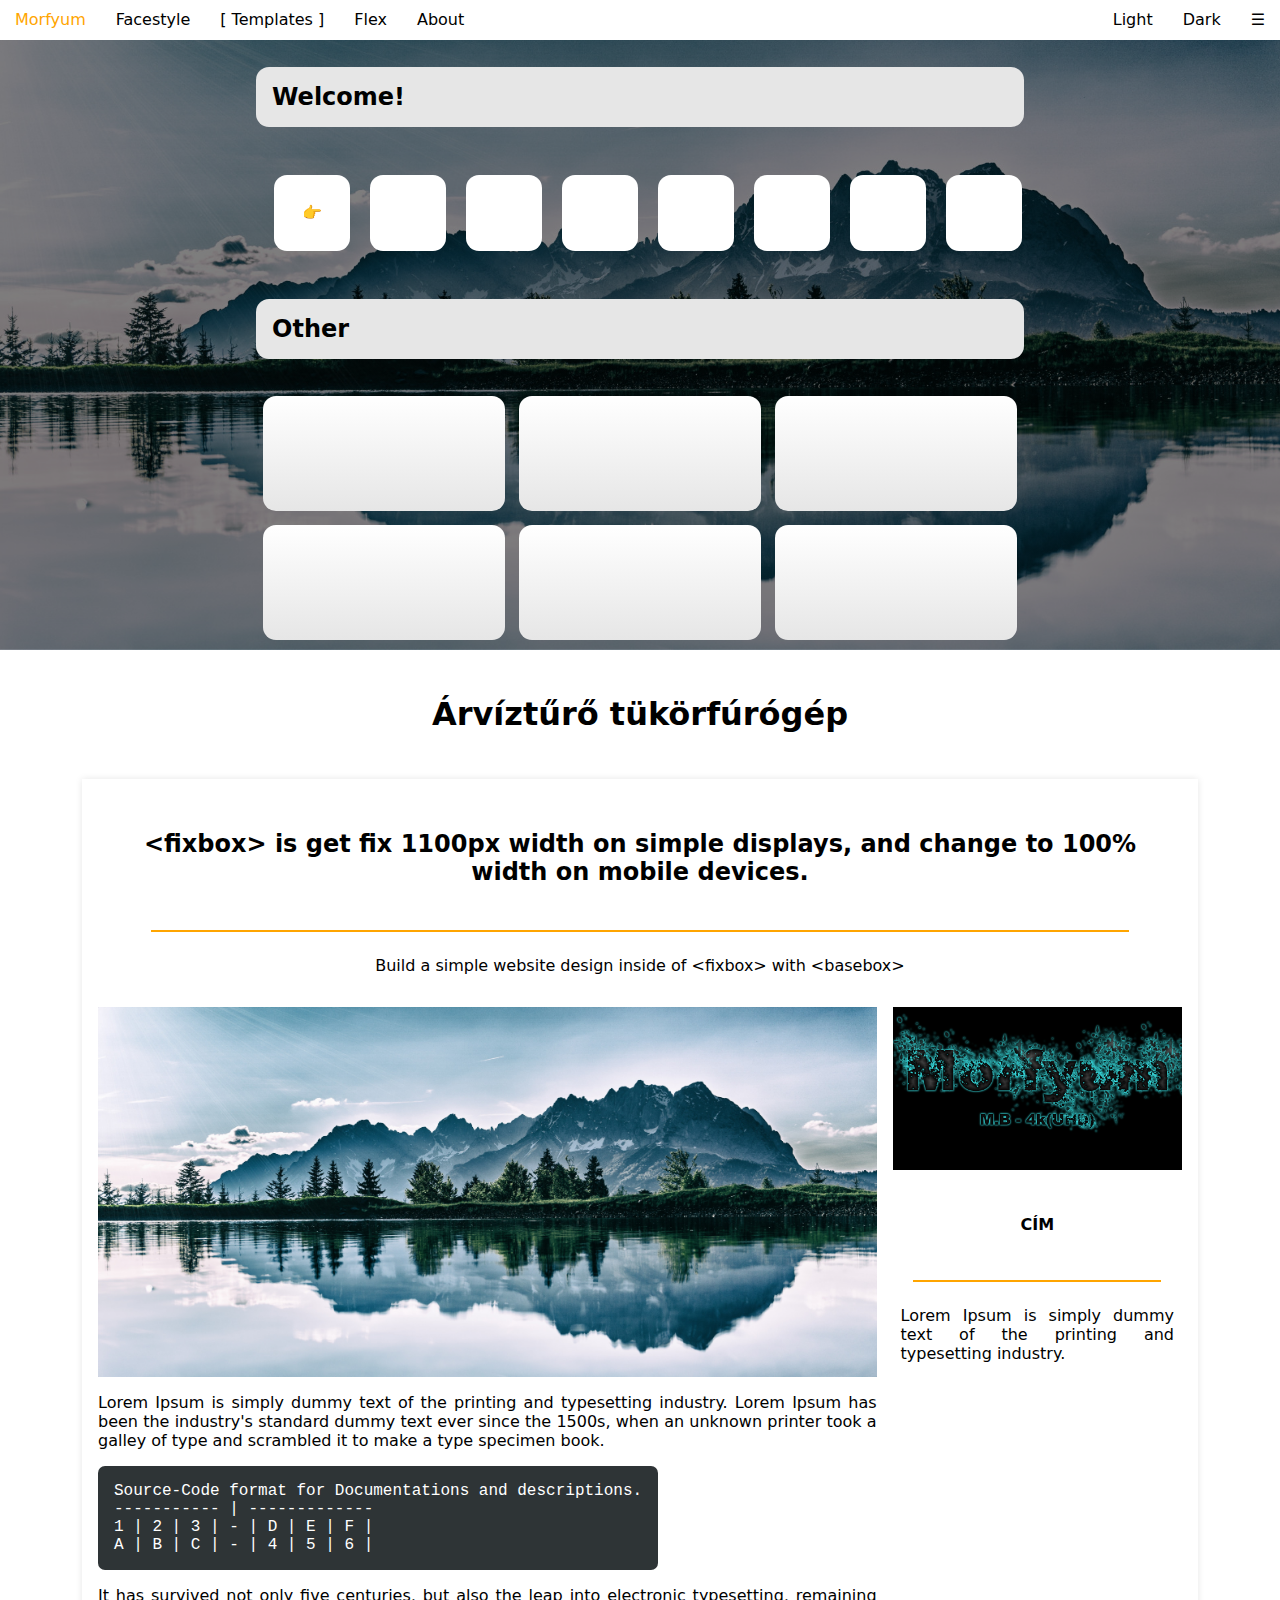
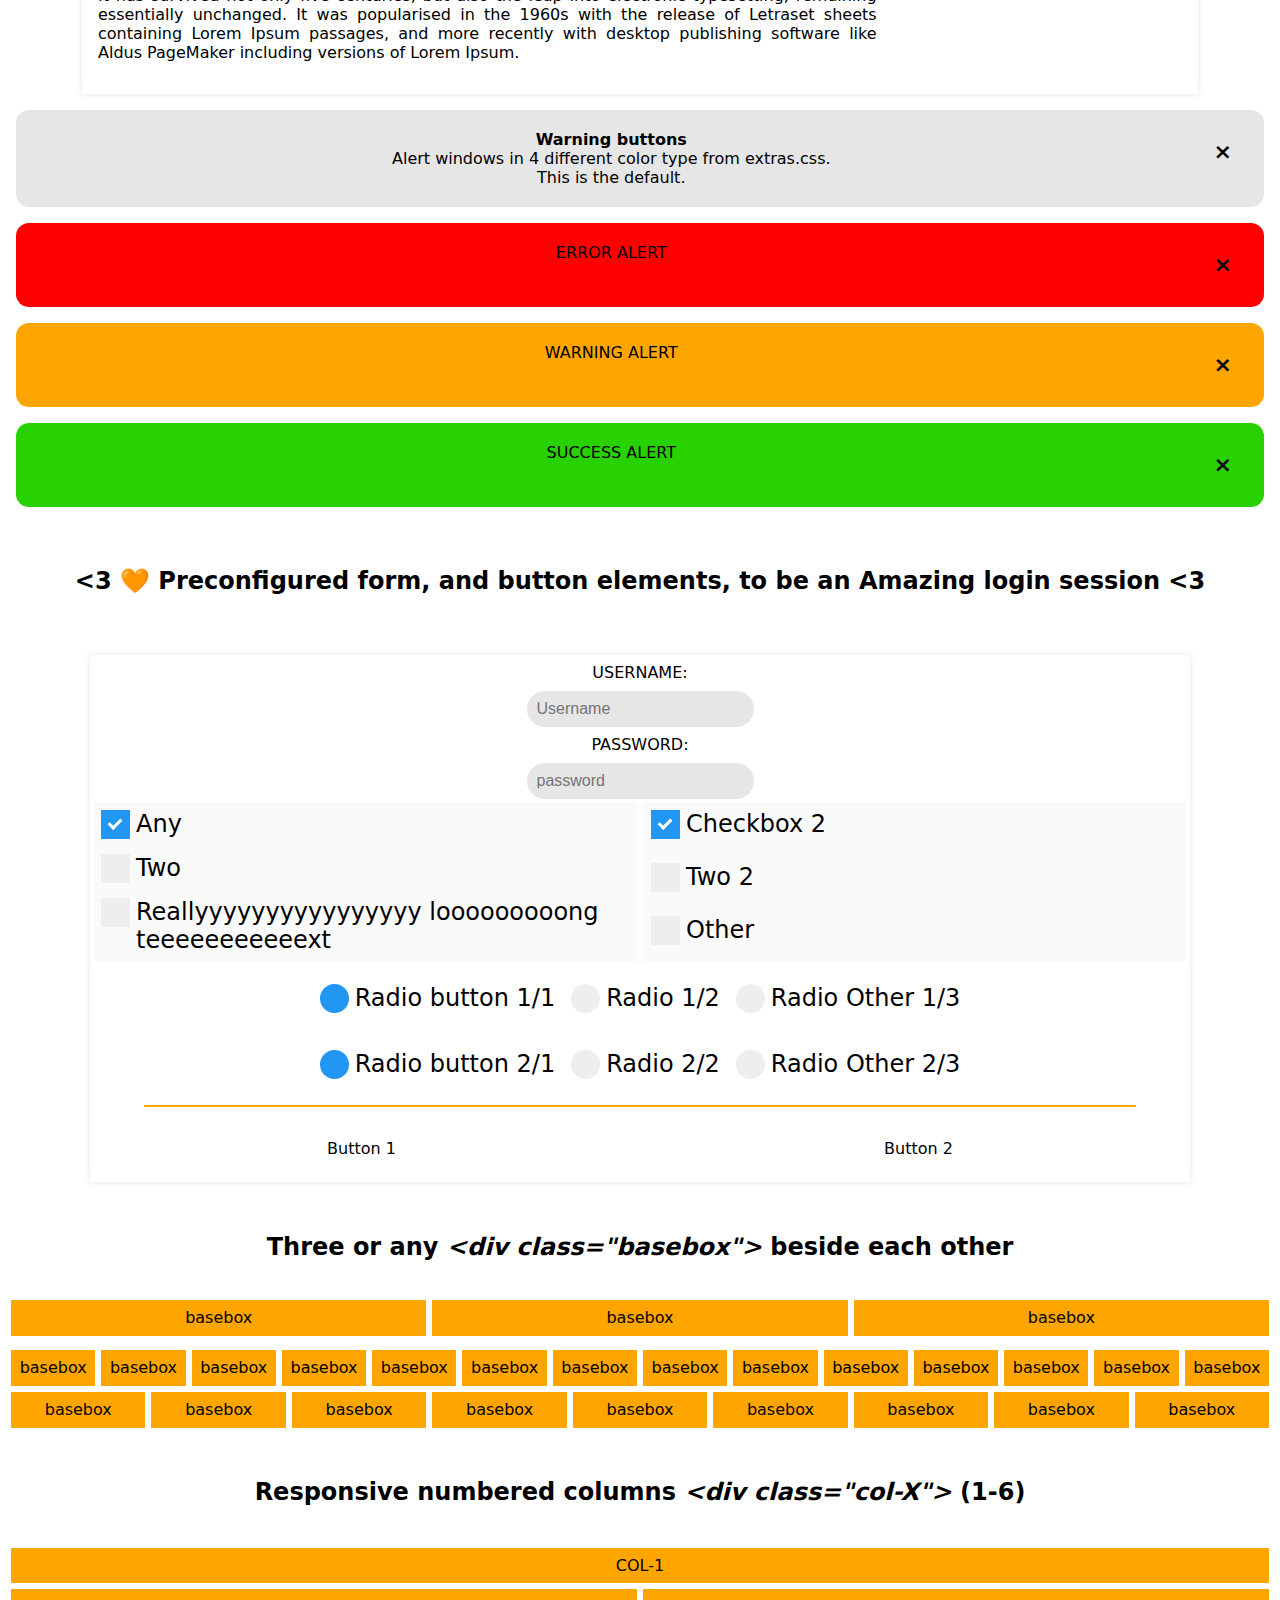
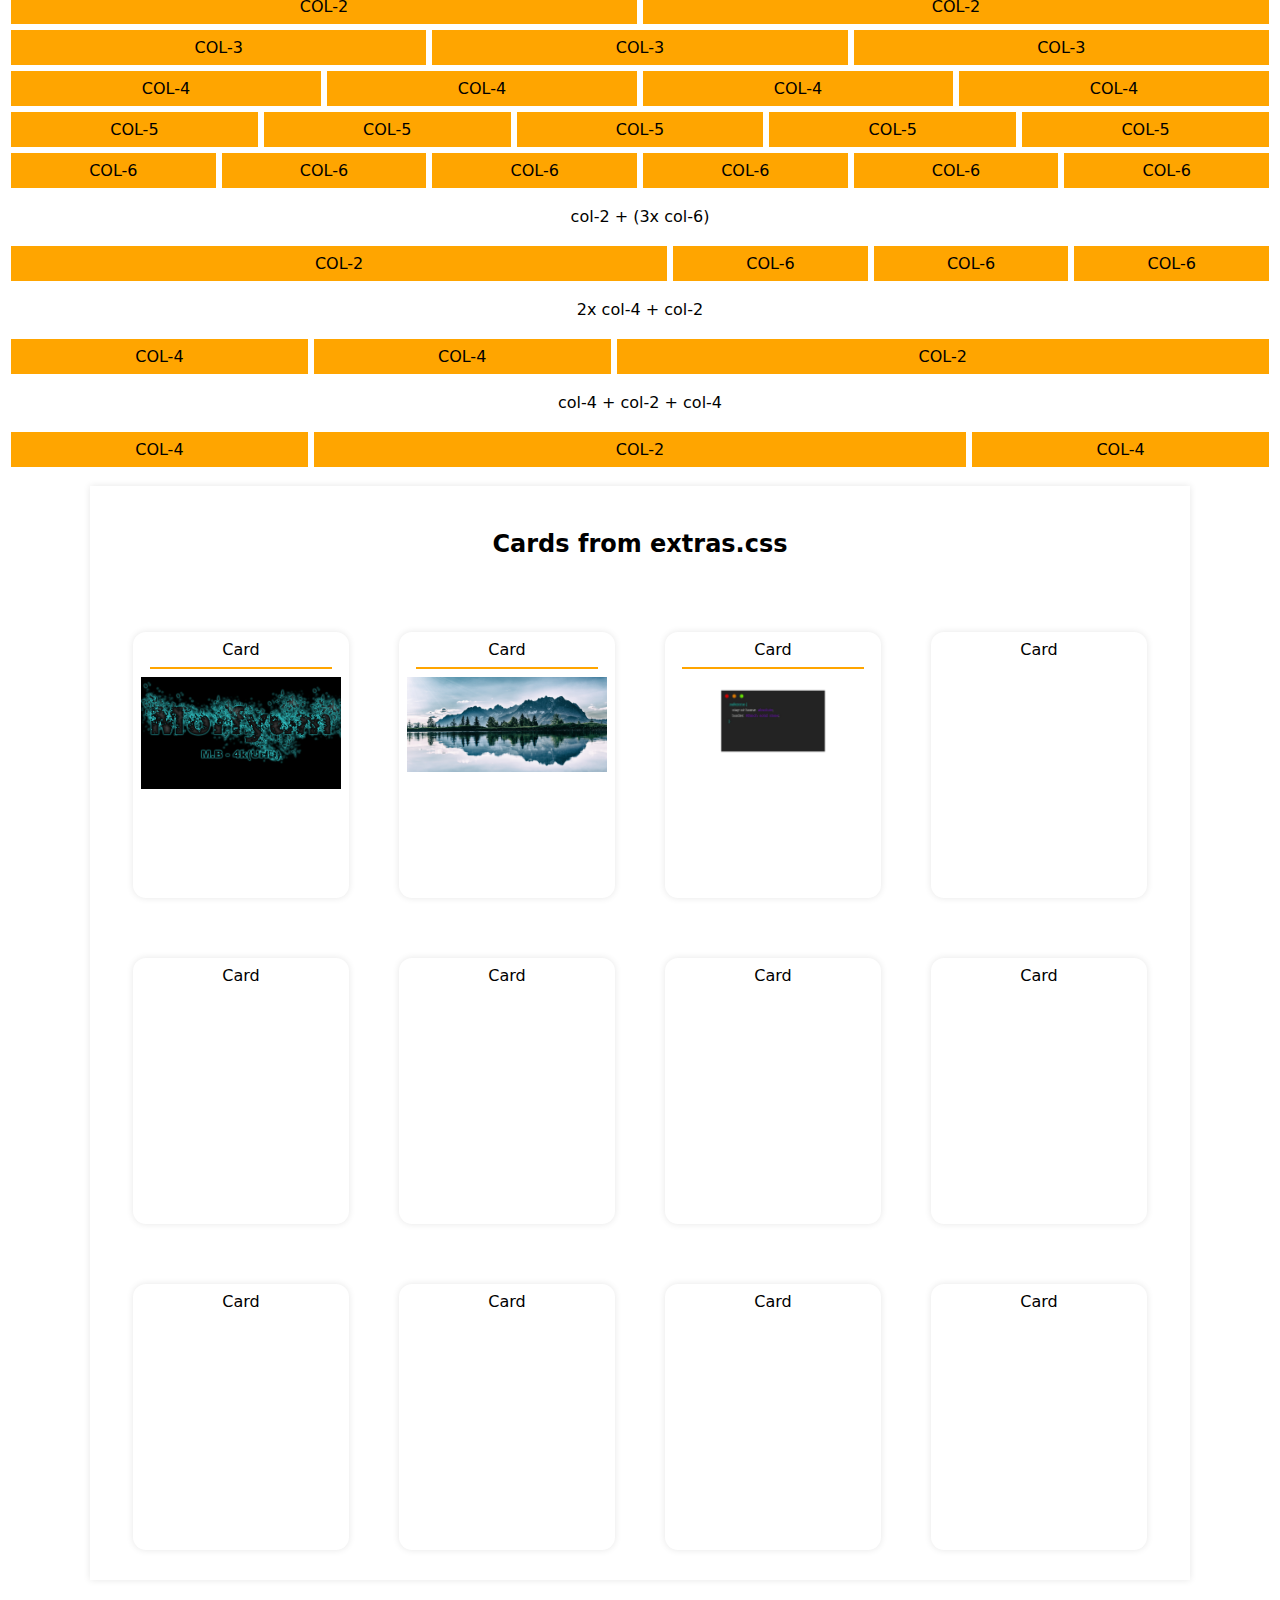
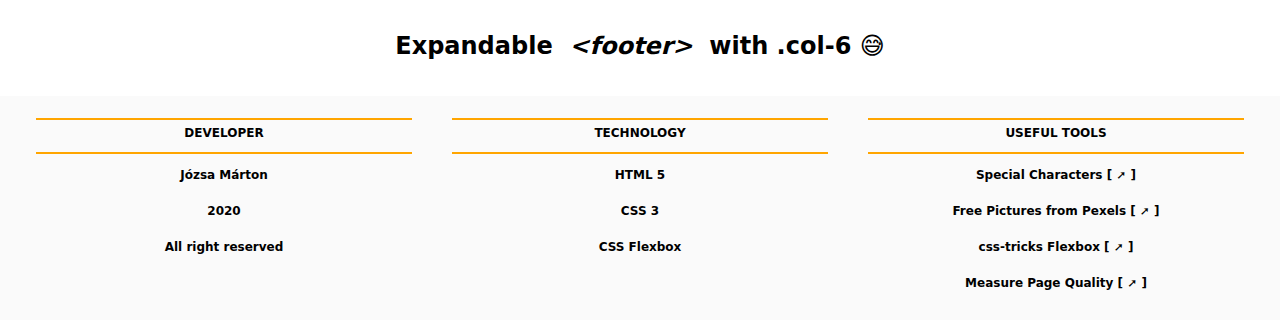
==== commit be41bec8: "git bug?" ====
--- a/index.html
+++ b/index.html
@@ -38,11 +38,11 @@
 				<nav class="header-flex-element">Facestyle</nav>
 			</a>
 
-			<div onclick="headerDropdown()" class="header-flex-element">
+			<div id="btn_headerDropdown" class="header-flex-element">
 				[ Templates ]
 				<div id="headerDropdown" class="header-flex-dropdown">
 					<div class="dropdown-background">
-						<a href="./templates/app-theme/test.html"><nav class="header-flex-element"> App theme </nav></a>
+						<a href="./templates/app-theme/index.html"><nav class="header-flex-element"> App theme </nav></a>
 						<a href="./templates/games/game-demo.html"><nav class="header-flex-element">Game</nav></a>
 						<nav class="header-flex-element"> Menu 2 </nav>
 						<nav class="header-flex-element"> Menu 3 </nav>
@@ -61,14 +61,14 @@
 
 			<div class="header-flex-right-content">
 
-				<div class="header-flex-element theme-button thb-light" onclick="setTheme('light')">
+				<div class="header-flex-element theme-button thb-light" id="btn_setThemeLight">
 						Light
 				</div>
-				<div class="header-flex-element theme-button thb-dark" onclick="setTheme('dark')">
+				<div class="header-flex-element theme-button thb-dark" id="btn_setThemeDark">
 						Dark
 				</div>
 
-				<div onclick="settingsBar()" class="header-flex-element">
+				<div id="btn_settingsBar" class="header-flex-element">
 					☰
 					<div id="settingsBar" class="header-flex-dropdown">
 						<div class="dropdown-background">
@@ -508,31 +508,52 @@
 
 
 <script>
-	/* Set Theme with buttons */
+    const btn_setThemeLight = document.querySelector('#btn_setThemeLight')
+    const btn_setThemeDark = document.querySelector('#btn_setThemeDark')
+
+	/* Handle theme setting */
 	function setTheme(theme) {
 		document.documentElement.className = theme
 		localStorage.setItem("theme", theme);
 		theme = localStorage.getItem("theme");
 	}
+    // Every button required own addEventListener array fn.
+    btn_setThemeLight.addEventListener('click', () => { setTheme("light") });
+    btn_setThemeDark.addEventListener('click', () => { setTheme("dark") });
+
 </script>
 
 <script>
 
 	// Unused jumpToId
-	function jumpToId(element_id) {
+    /*function jumpToId(element_id) {
 		const element = document.getElementById(element_id);
 		element.scrollIntoView();
-	}
+	}*/
 
  	/* When the user clicks on the button,
 	toggle between hiding and showing the dropdown content */
-	function headerDropdown() {
+
+    // Replace function with add event listener.
+    /*function headerDropdown() {
 		document.getElementById("headerDropdown").classList.toggle("show");
-	}
-
-	function settingsBar() {
+	}*/
+
+    // New addEventListener instead function
+    const btn_headerDropdown = document.querySelector('#btn_headerDropdown')
+    btn_headerDropdown.addEventListener('click', () => {
+        document.getElementById("headerDropdown").classList.toggle("show");
+    });
+
+    // Remove, and replace with addEventListener like above
+	/*function settingsBar() {
 		document.getElementById("settingsBar").classList.toggle("show");
-	}
+	}*/
+    // New addEventListener instead function
+    const btn_settingsBar = document.querySelector('#btn_settingsBar')
+    btn_settingsBar.addEventListener('click', () => {
+        document.getElementById("settingsBar").classList.toggle("show");
+    });
 
 	// Close the dropdown if the user clicks outside of it
 	window.onclick = function(event) {
--- a/maincss.css
+++ b/maincss.css
@@ -23,16 +23,16 @@
 :root,
 :root.light {
     --default-background: rgba(255, 255, 255, 1);
+    --default-item: rgba(230, 230, 230, 1);
     --default-font: rgba(0, 0, 0, 1);
-    --default-item: rgba(230, 230, 230, 1);
 
     --bg2: rgba(250, 250, 250);
     --fg2: rgba(225, 225, 225);
 }
 :root.dark {
     --default-background: rgba(40, 40, 40, 1);
+    --default-item: rgba(60, 60, 60, 1);
     --default-font: rgba(255, 255, 255, 1);
-    --default-item: rgba(60, 60, 60, 1);
 
     --bg2: rgba(30, 30, 30);
     --fg2: rgba(50, 50, 50);
@@ -289,15 +289,18 @@
 fieldset{ border: 1px solid;}
 
 input{
+  /*
   min-height: 20px;
   margin: 0.5rem;
   padding: 0.75rem;
   font-size: 1.25rem;
+  */
   outline: none;
+  font-size: inherit;
   border-radius: 23px;
   color: var(--default-font);
   background-color: var(--default-item);
-  border: 2px solid var(--default-item);
+  border: var(--padding) solid var(--default-item);
   /*box-shadow: 0px 0px 7px var(--default-item);*/
 }
 
--- a/models/extras.css
+++ b/models/extras.css
@@ -57,13 +57,13 @@
 }
 
 
-.source-code{
+.source-code {
   color: rgba(255, 255, 255);
   padding: 1rem;
   /*margin: 0;*/
   font-family: "Courier New", Courier, monospace;
   border-radius: 7px;
-  box-shadow: 0px 0px 7px var(--default-item);
+  /*box-shadow: 0px 0px 7px var(--default-item);*/
   /*border: 1px solid #111;*/
   background-color: rgba(46, 52, 54, 1);
 }
